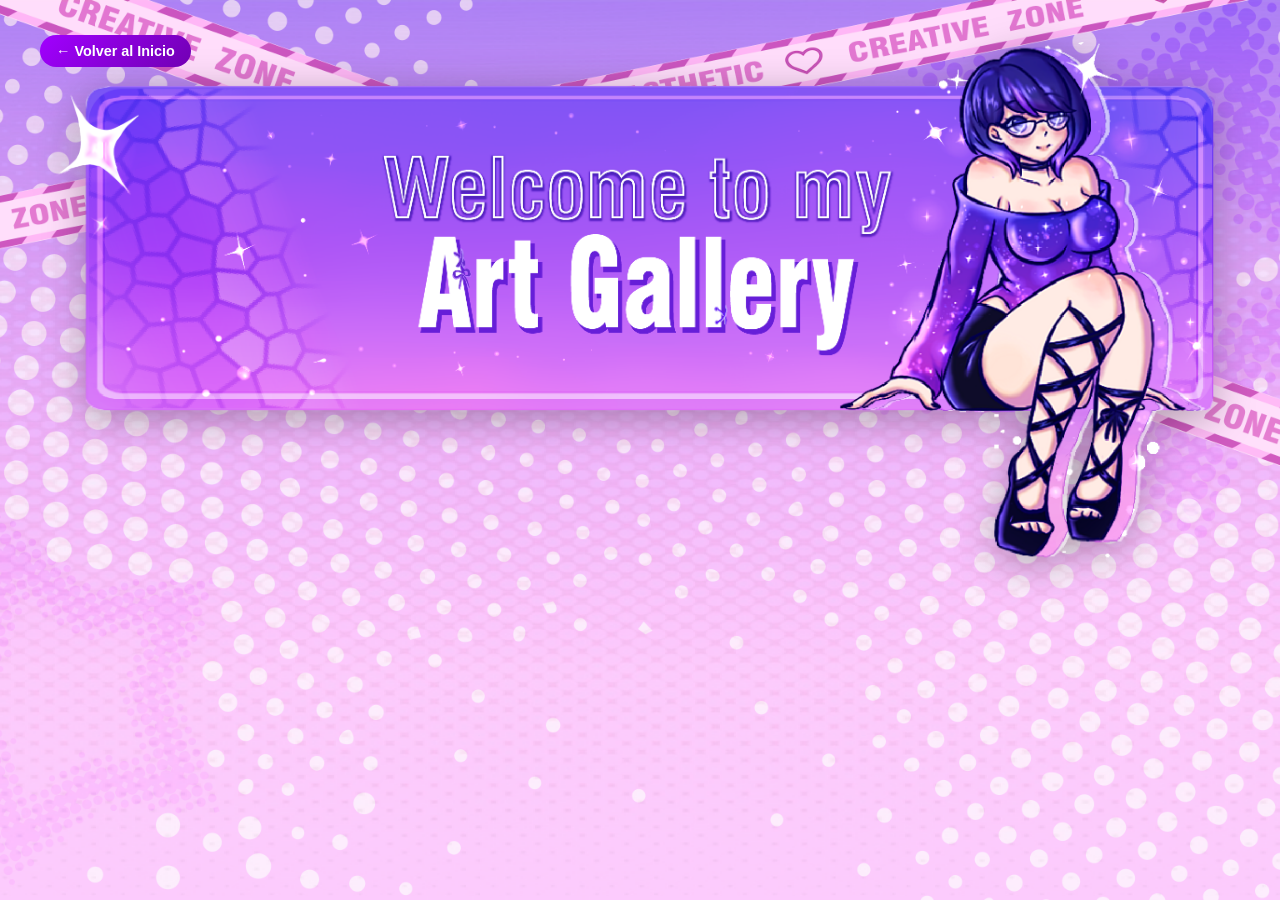
==== ilustraciones.html @ 3a109125 "Update ilustraciones.html" ====
<!DOCTYPE html>
<html lang="es">
<head>
    <meta charset="UTF-8">
    <meta name="viewport" content="width=device-width, initial-scale=1.0">
    <title>Ilustraciones | Portafolio</title>
    <link rel="icon" type="image/x-icon" href="Img/icono.ico">
    <!-- Vinculamos tu CSS -->
    <link rel="stylesheet" href="CSS/ilustracion.css">
</head>
<body>

    <header class="header-subpagina">
        <!-- Botón para regresar -->
        <a href="index.html" class="btn-volver">← Volver al Inicio</a>

        <!-- Banner con la ruta directa sin los dos puntos -->
        <div class="contenedor-banner">
            <img src="Img/bannerweb.png" alt="Welcome to my Art Gallery" class="img-banner-art">
        </div>
    </header>

</body>
</html>
---- CSS/ilustracion.css ----
/* ==========================================
   ESTILOS EXCLUSIVOS: PÁGINA DE ILUSTRACIONES
   ========================================== */

/* Reset básico de estilos */
* {
    margin: 0;
    padding: 0;
    box-sizing: border-box;
}

body {
    background-image: url('../Img/fondoweb.png'); 
    background-size: cover;          
    background-position: center;     
    background-attachment: fixed;    
    background-repeat: no-repeat;    
    font-family: 'Poppins', sans-serif;
    color: #ffffff;
    min-height: 100vh;
    padding: 20px;
    margin: 0;
}

.portfolio-container {
    max-width: 1230px; 
    margin: 0 auto;
}

/* Header principal con posición relativa para ubicar el botón */
.header-subpagina {
    position: relative;
    width: 100%;
    margin: 0 auto 20px auto;
    padding: 10px 20px;
    display: flex;
    justify-content: center;
    align-items: center;
}
/* Botón de regresar al inicio conservando tus estilos */
.btn-volver {
    position: absolute;
    top: 15px;
    left: 20px;
    display: inline-block;
    padding: 8px 16px; /* Tamaño equilibrado */
    font-size: 0.9rem;
    background: linear-gradient(135deg, #a100ff, #7100b3);
    color: white;
    text-decoration: none;
    border-radius: 20px;
    font-weight: bold;
    transition: transform 0.2s ease, box-shadow 0.2s ease;
    z-index: 10;
}

.btn-volver:hover {
    transform: translateY(-2px);
    box-shadow: 0px 5px 15px rgba(161, 0, 255, 0.4);
}

/* Estilos para el nuevo banner de ilustraciones */
.contenedor-banner {
    width: 100%;
    max-width: 1400px; /* Aumentamos el límite para que se vea imponente */
    display: flex;
    justify-content: center;
    padding: 0 10px;
}

.img-banner-art {
    width: 100%;
    height: auto;
    max-width: 1350px; /* Tamaño amplio acorde al diseño de Paint Tool SAI */
    object-fit: contain;
    filter: drop-shadow(0px 8px 20px rgba(0, 0, 0, 0.3));
}

/* Contenedor principal de la galería */
.contenedor-galeria {
    max-width: 1200px;
    margin: 0 auto;
    text-align: center;
}

/* Rejilla para las ilustraciones */
.rejilla-ilustraciones {
    display: grid;
    grid-template-columns: repeat(auto-fit, minmax(250px, 1fr));
    gap: 20px;
    padding: 20px 0;
}
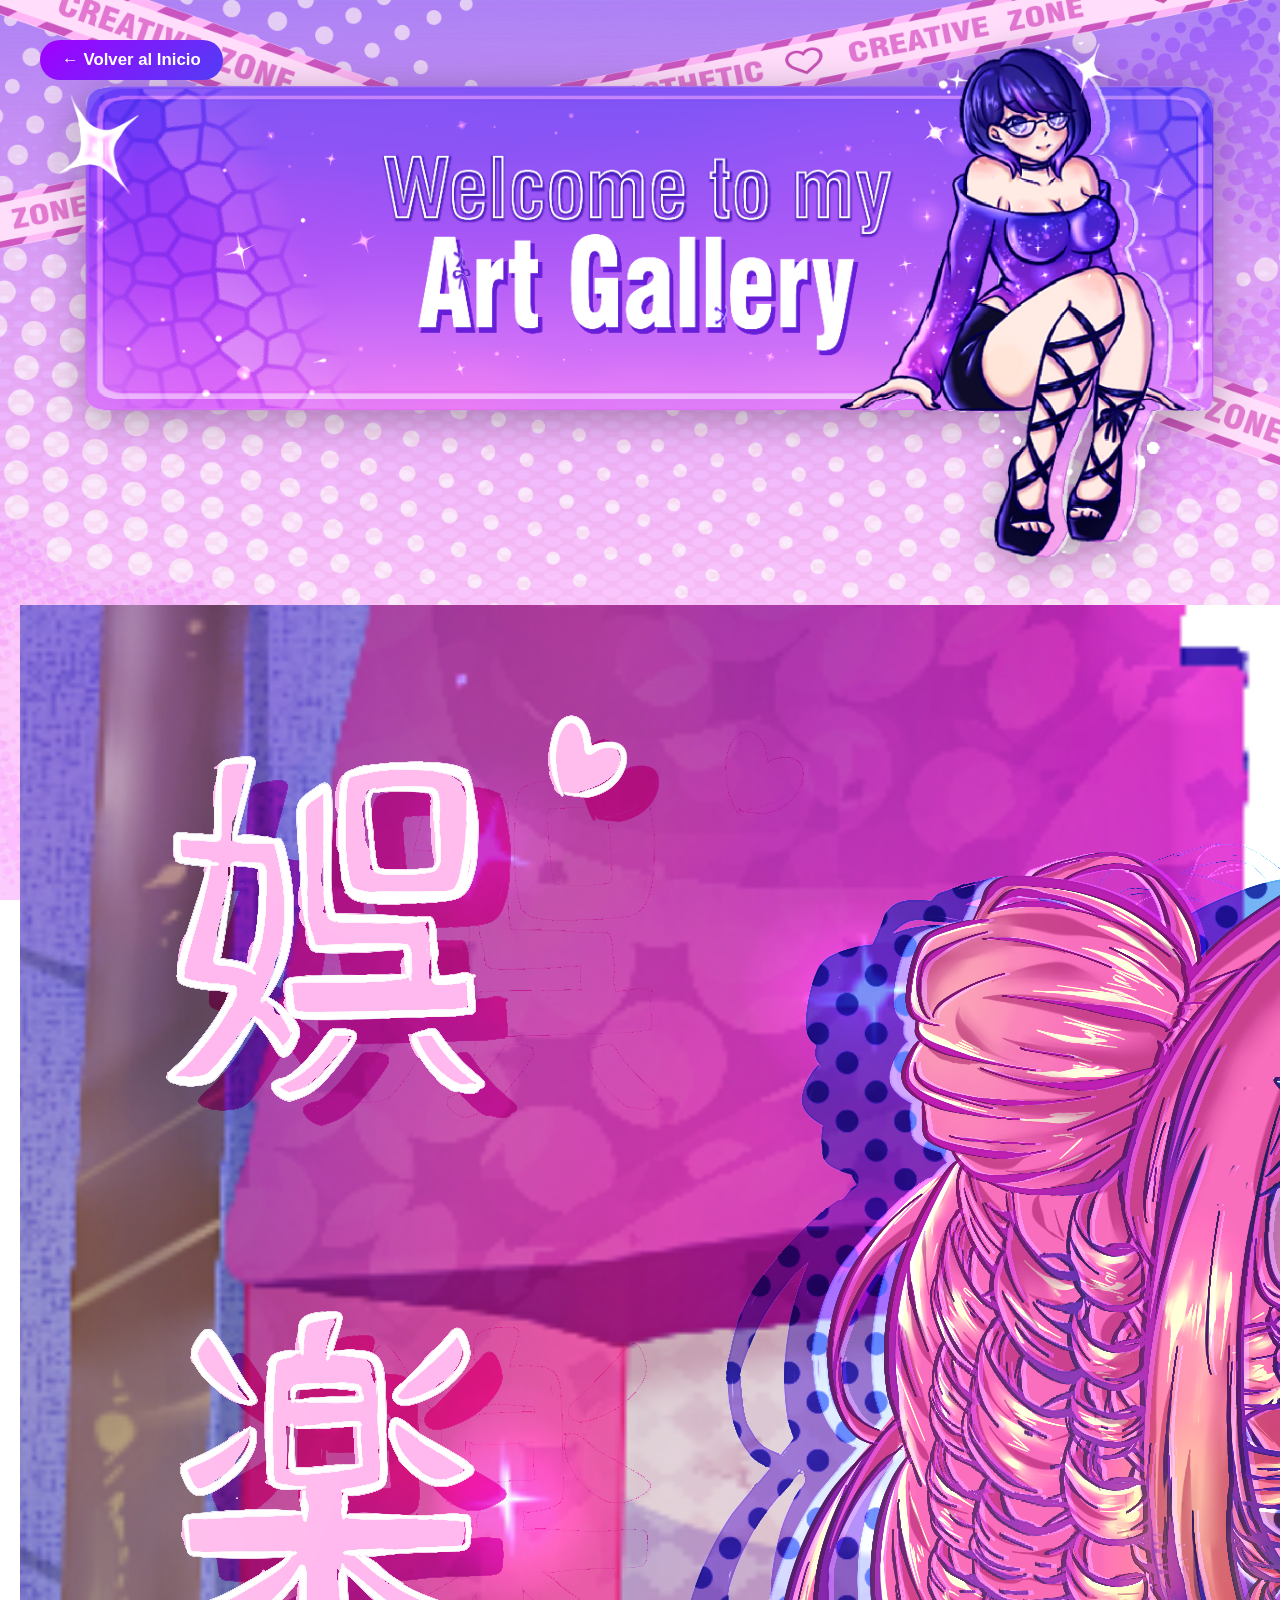
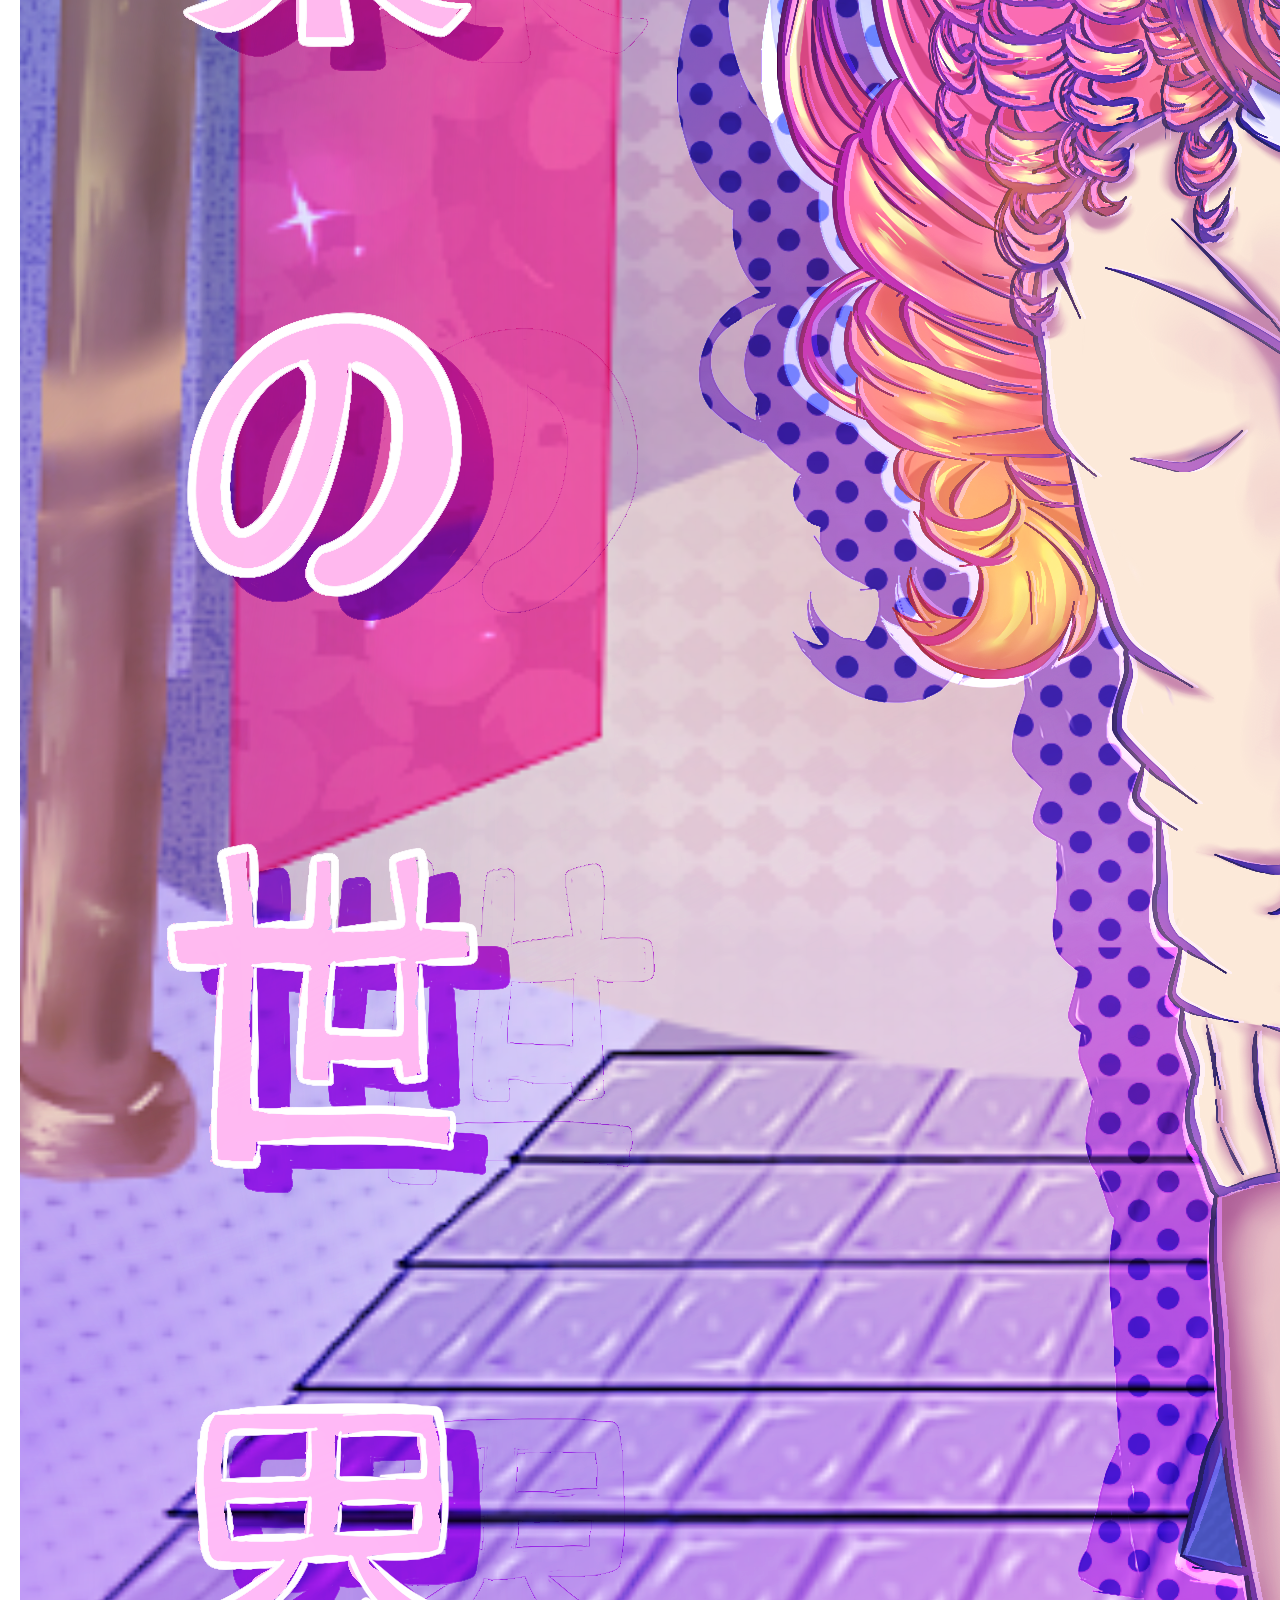
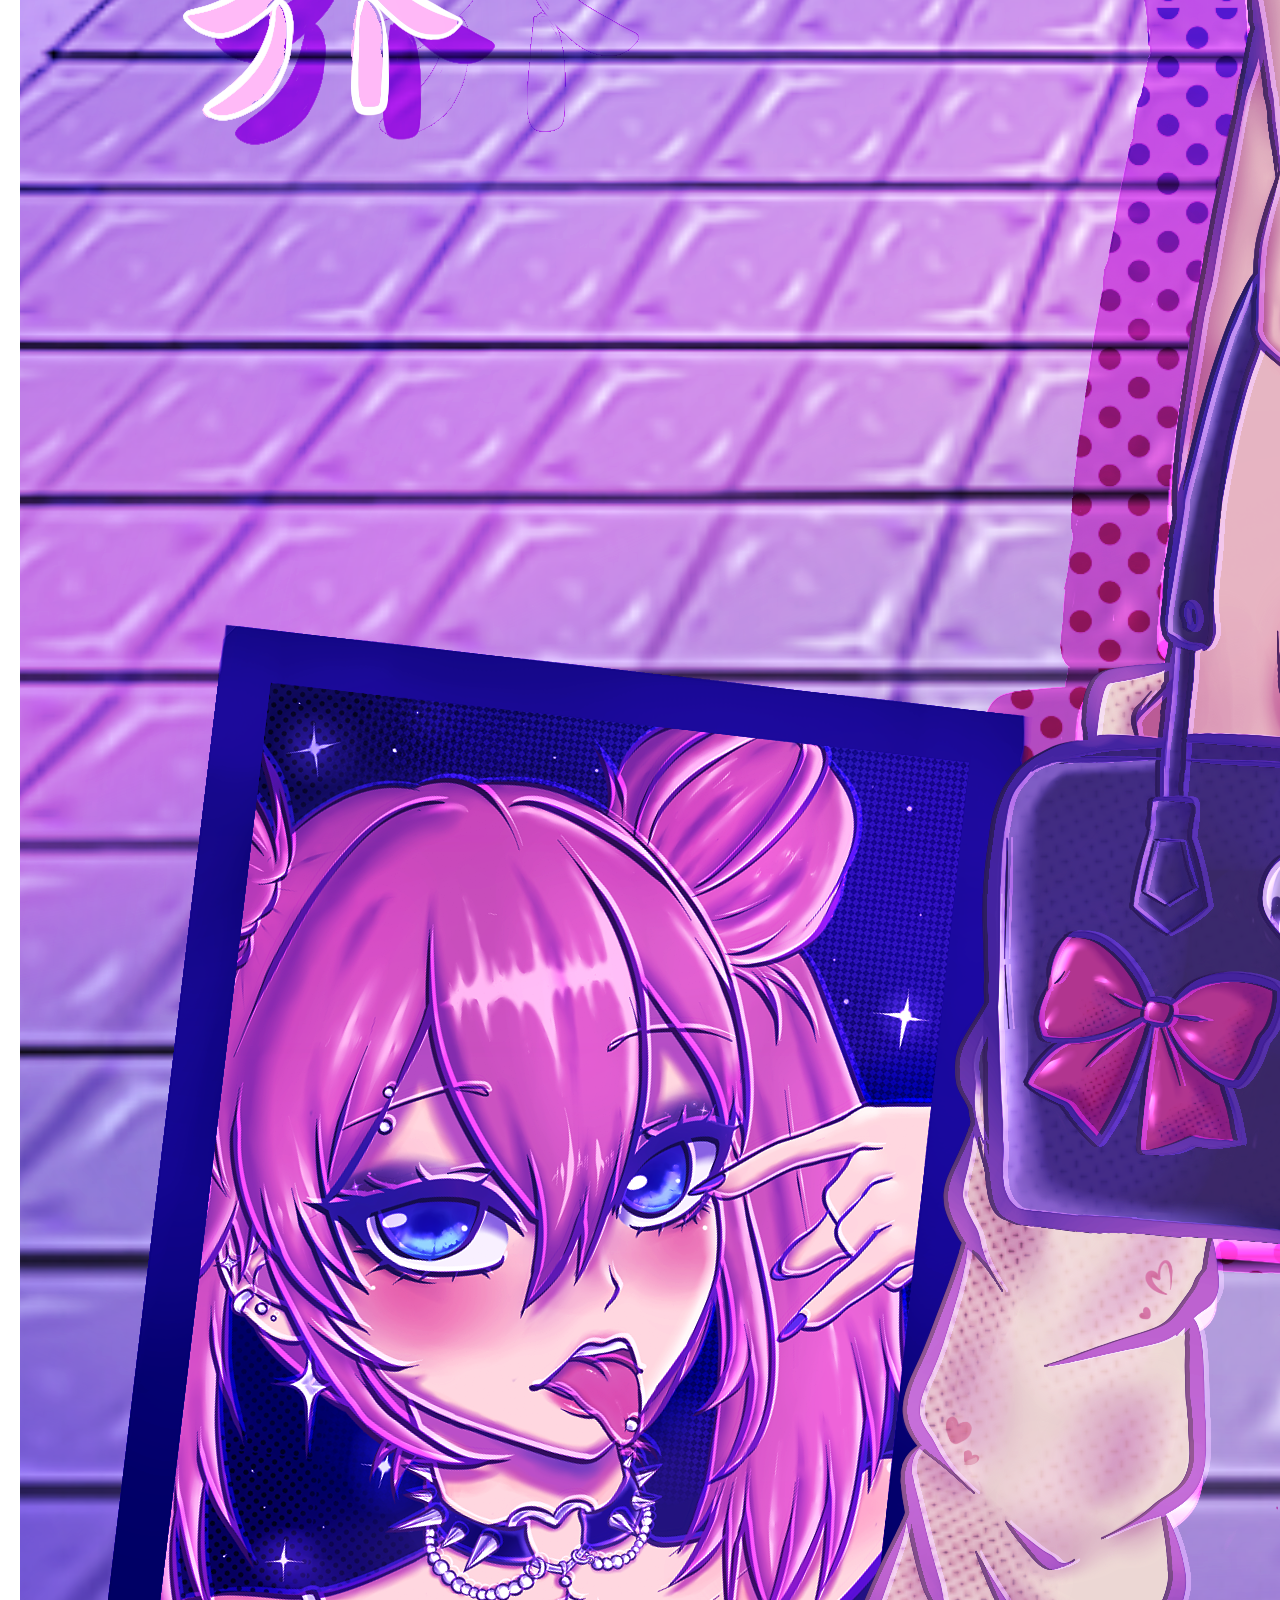
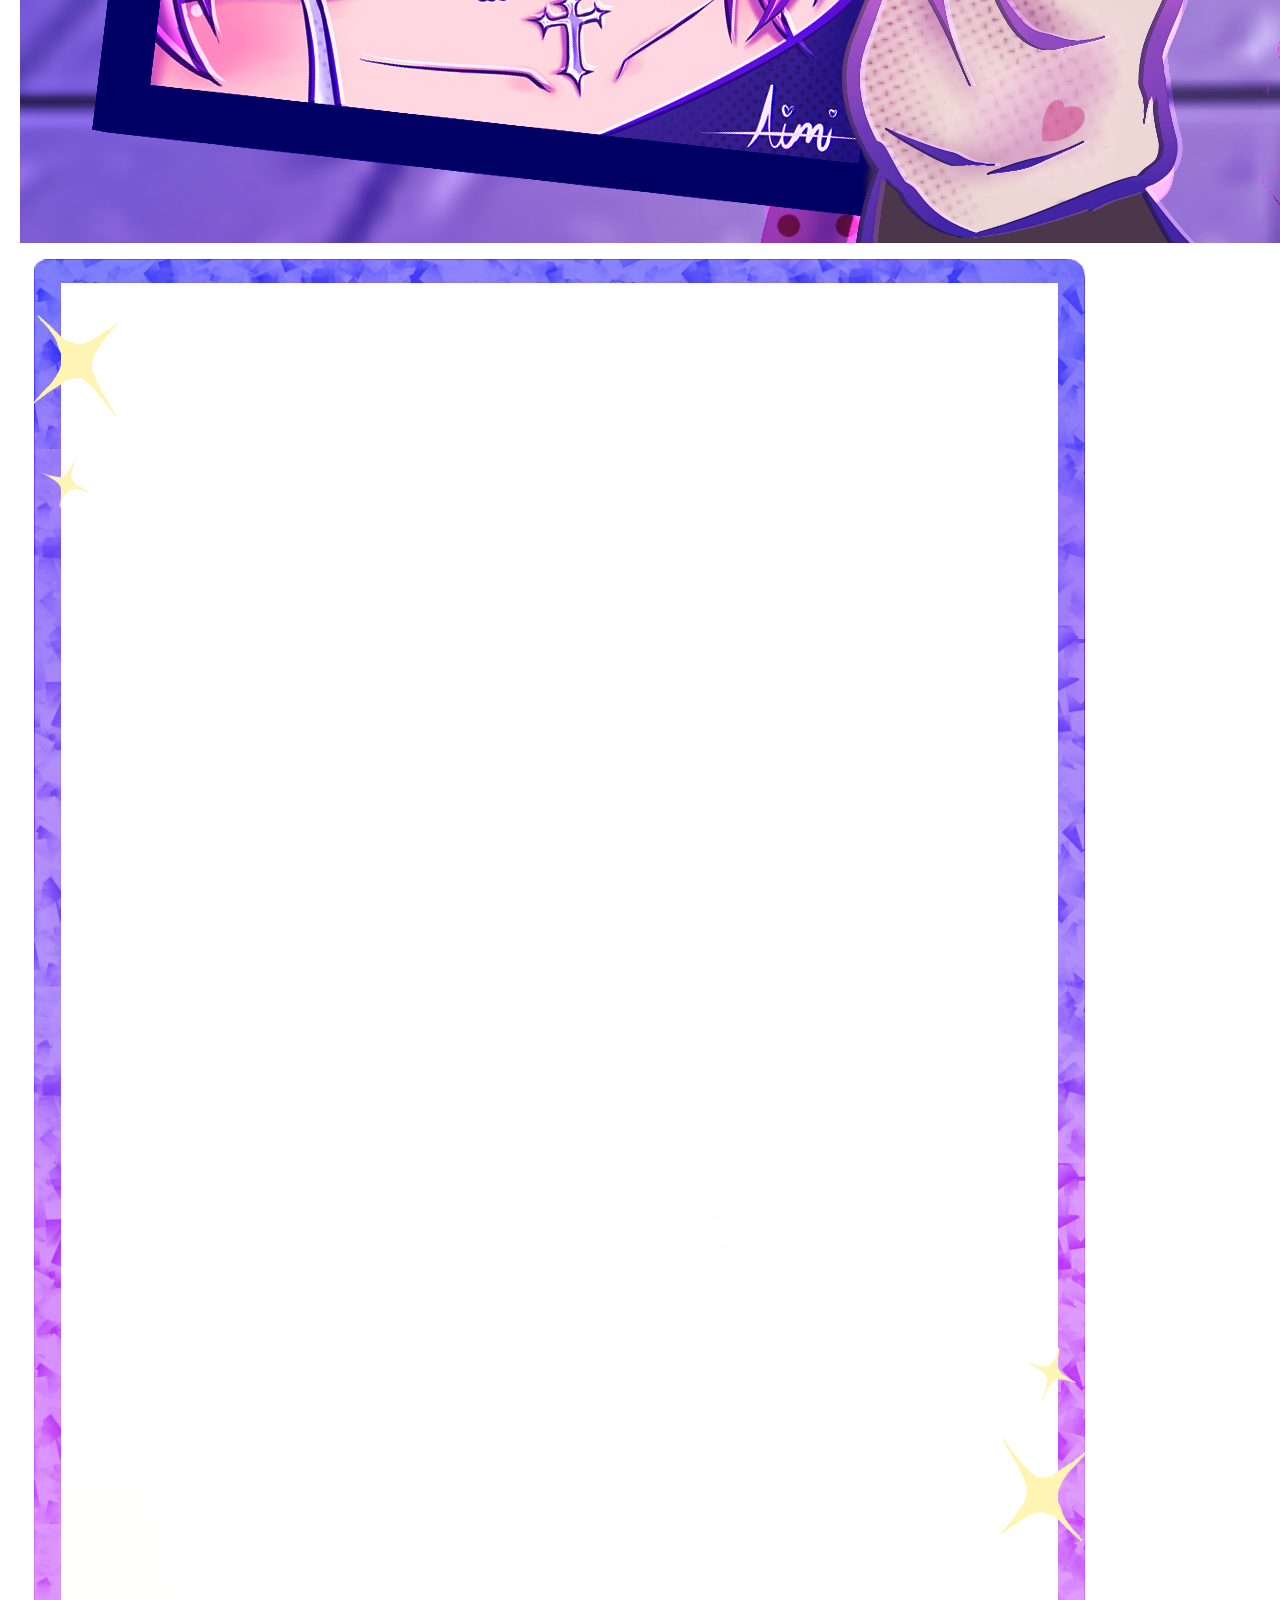
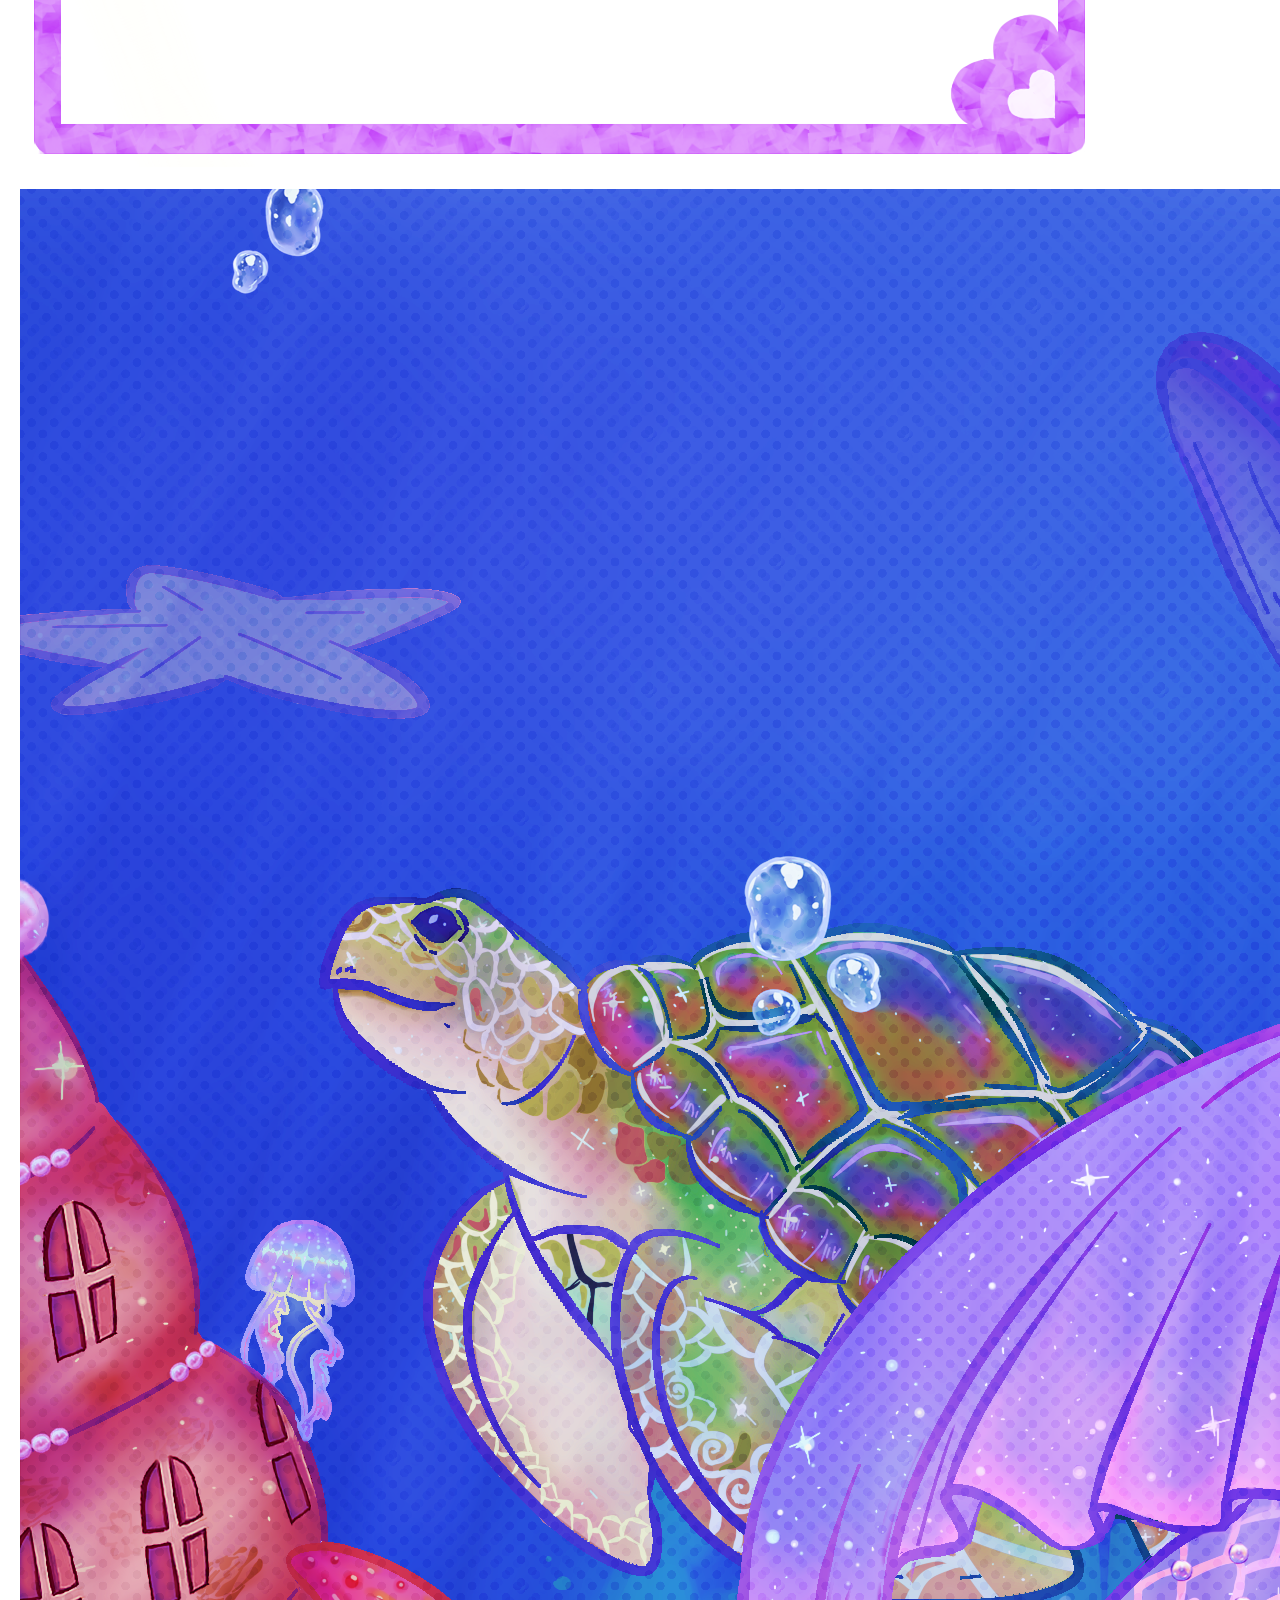
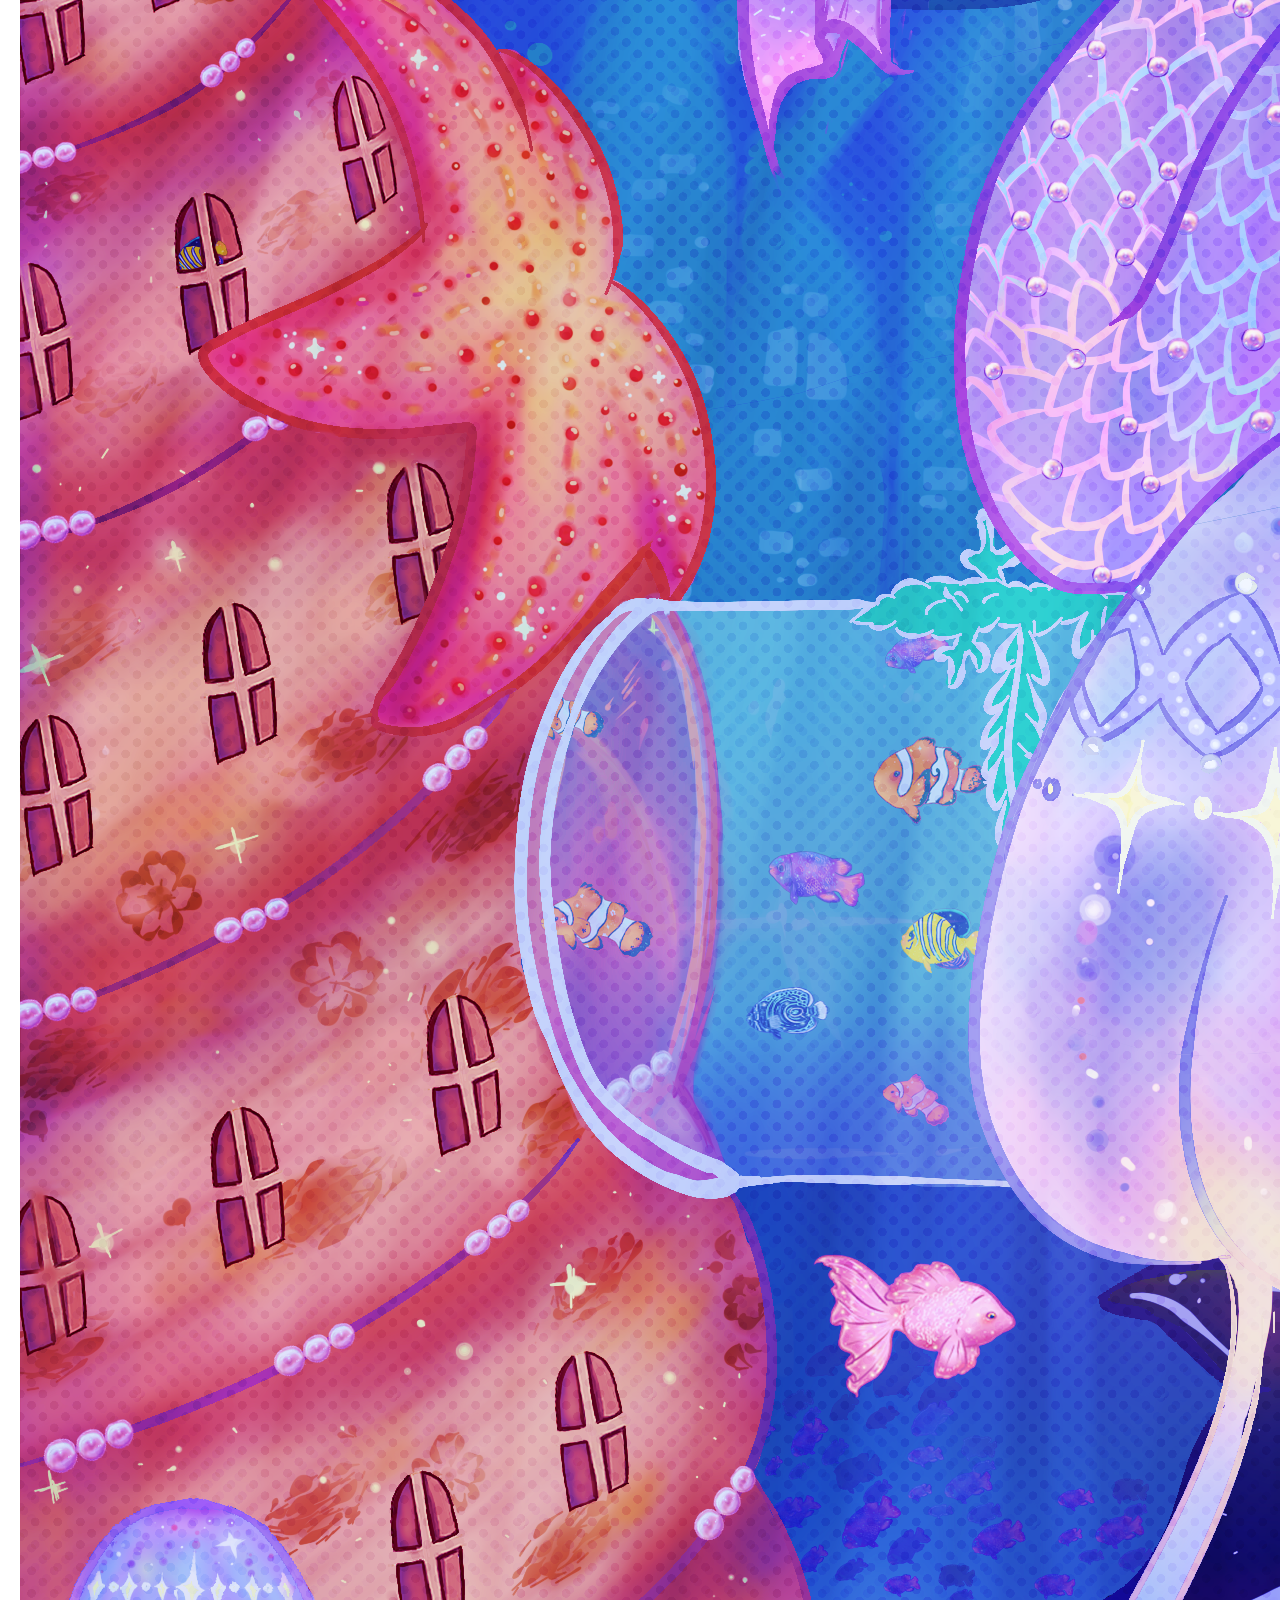
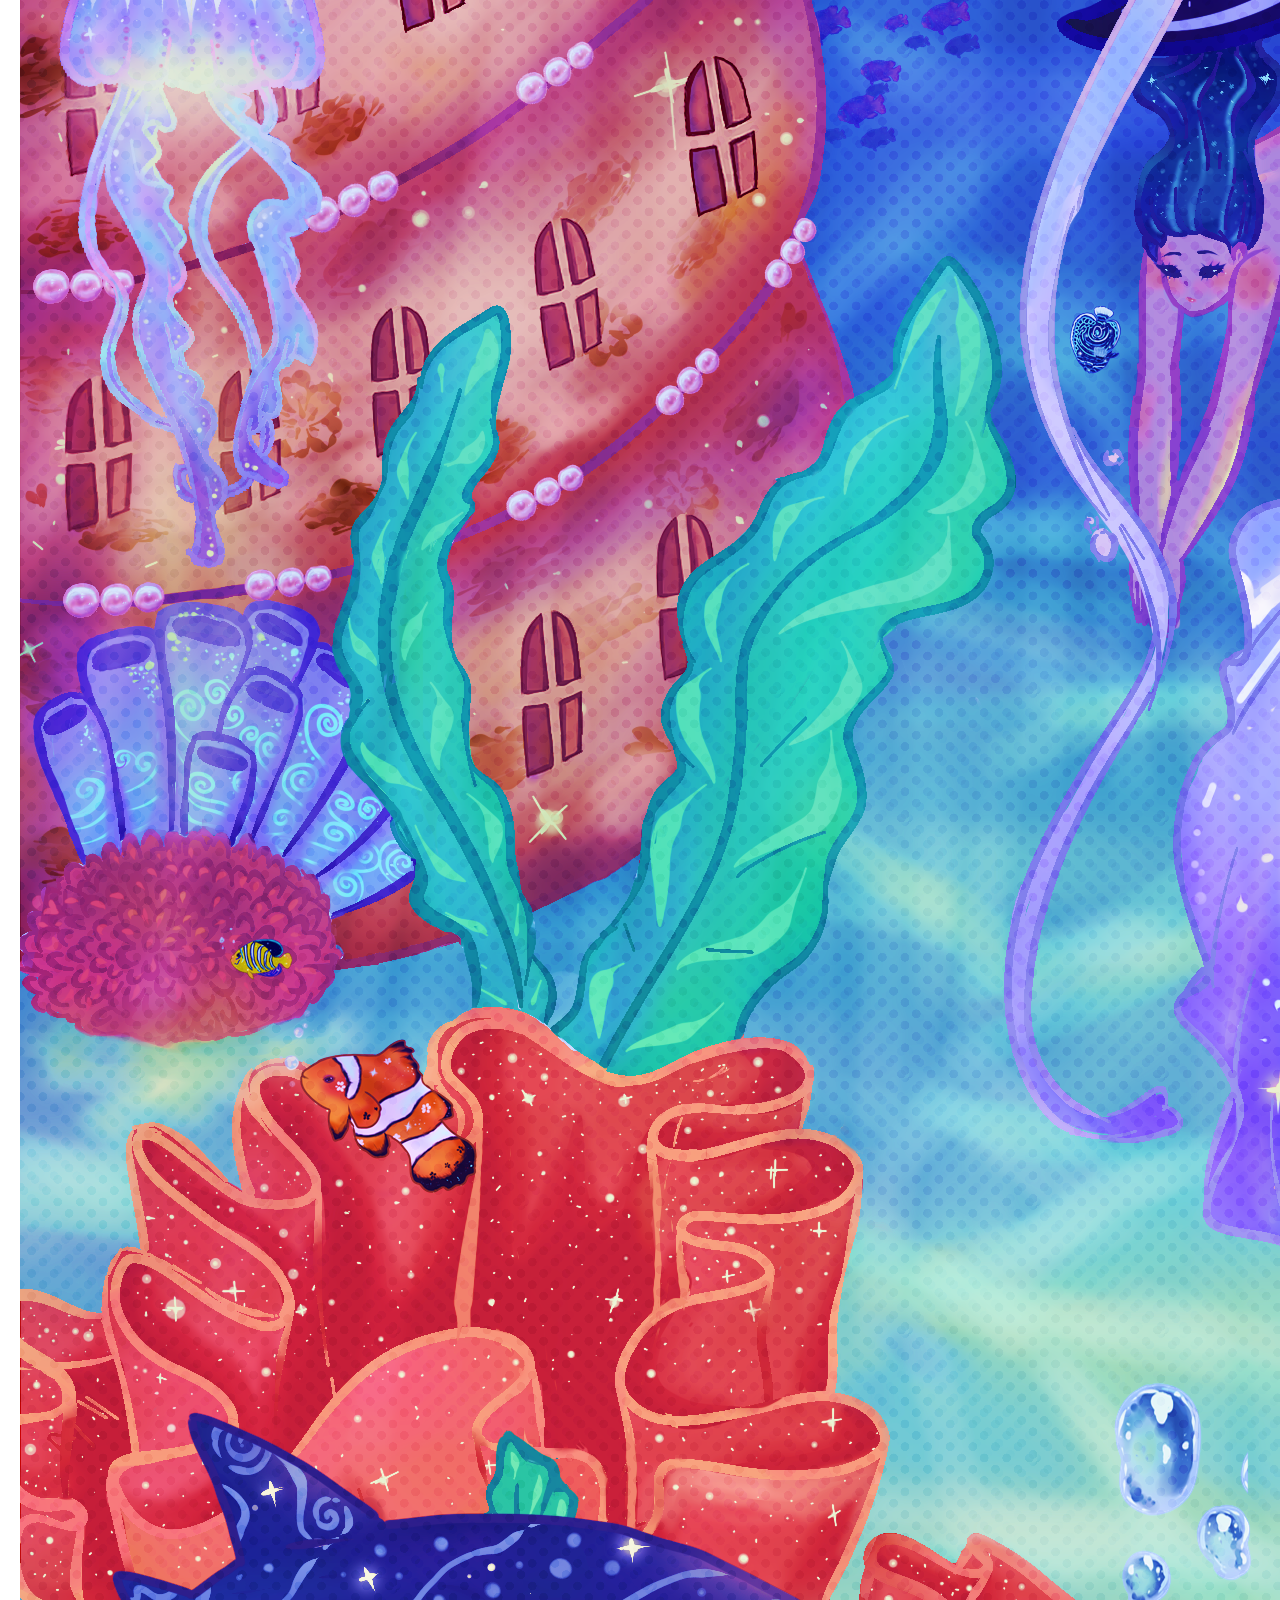
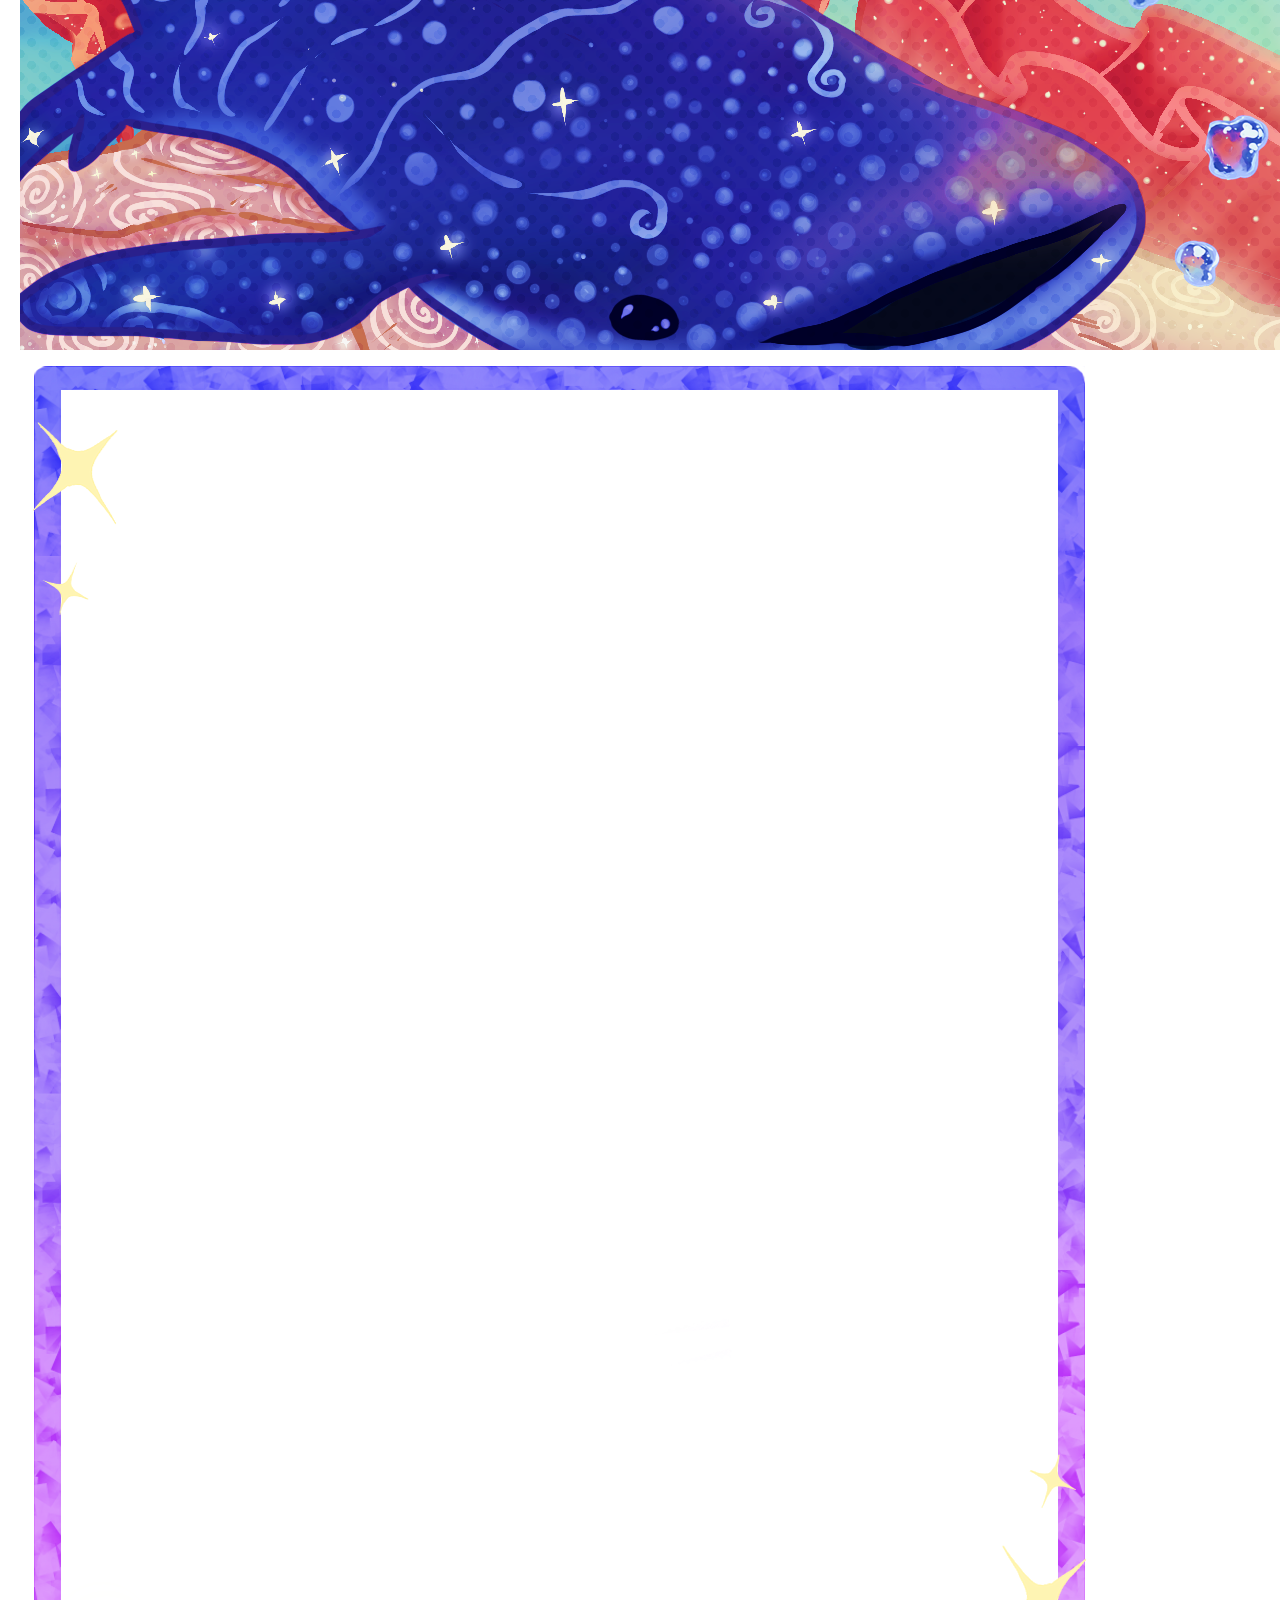
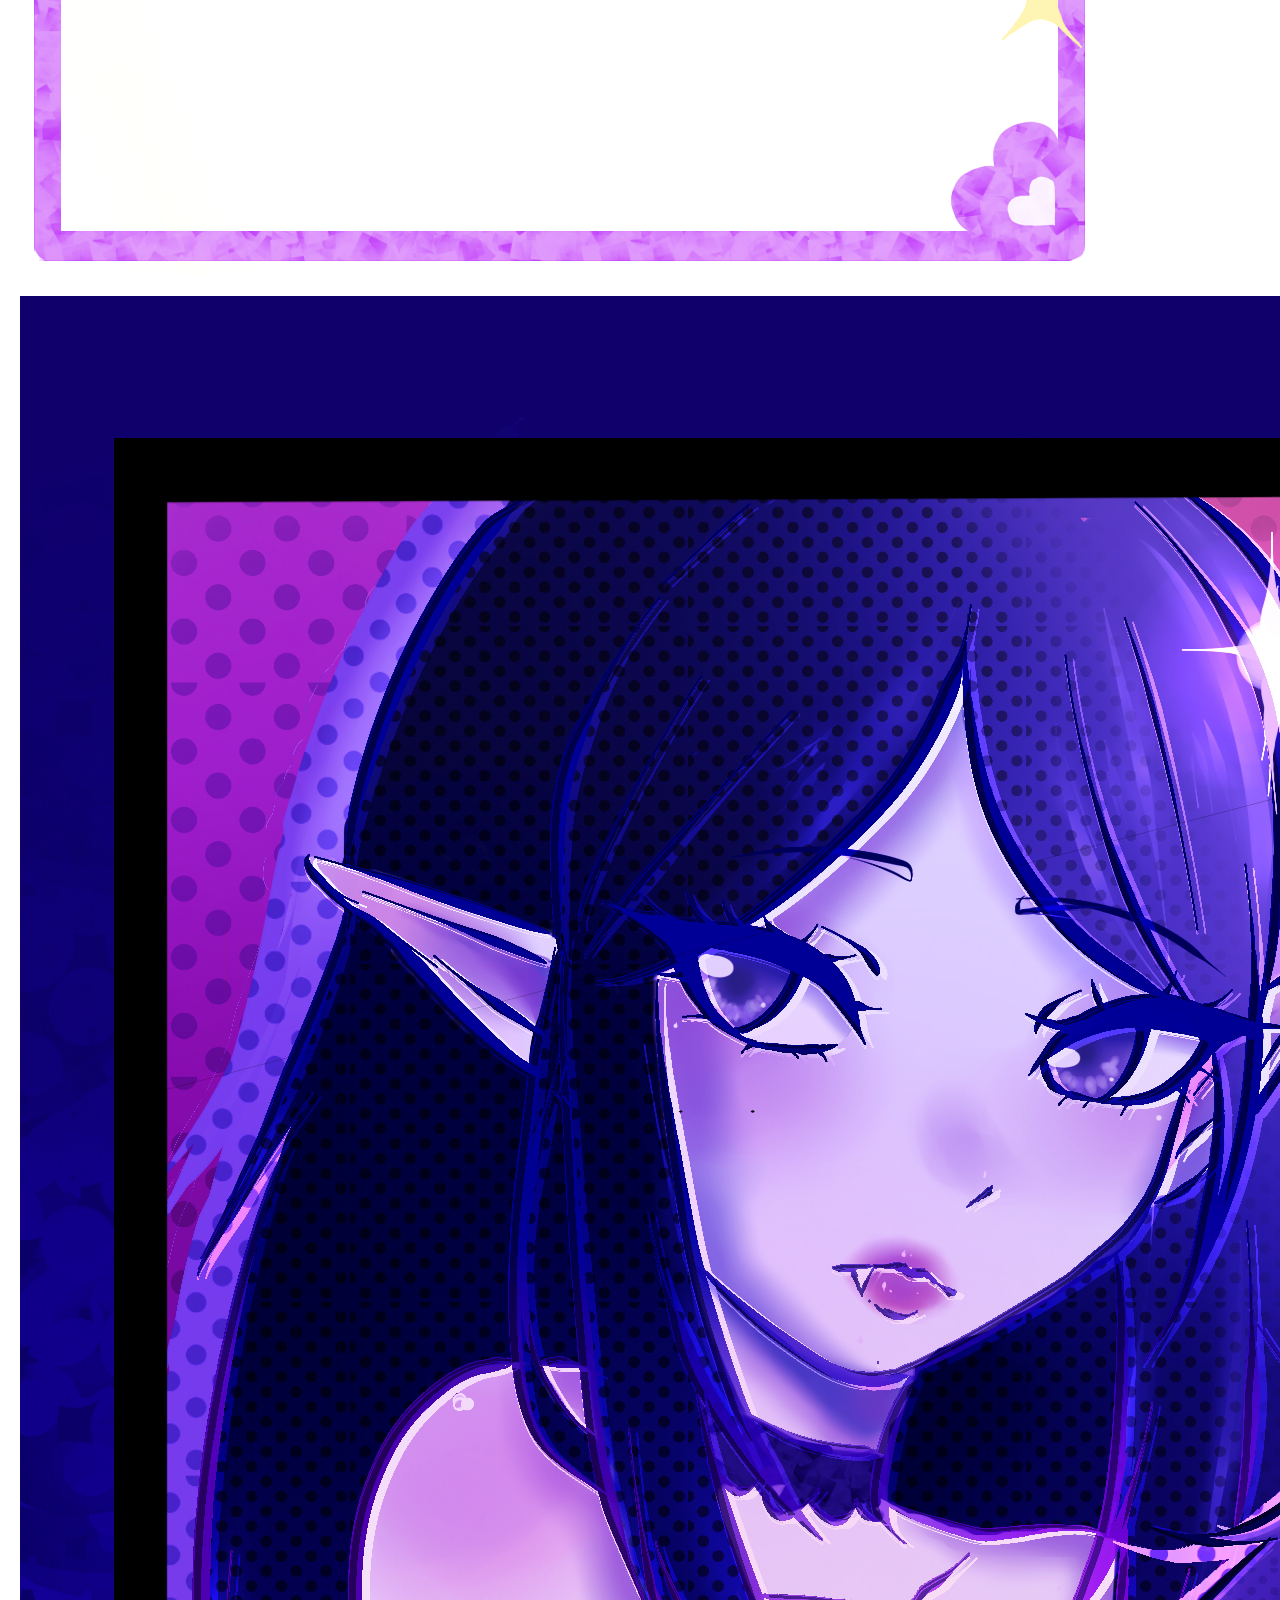
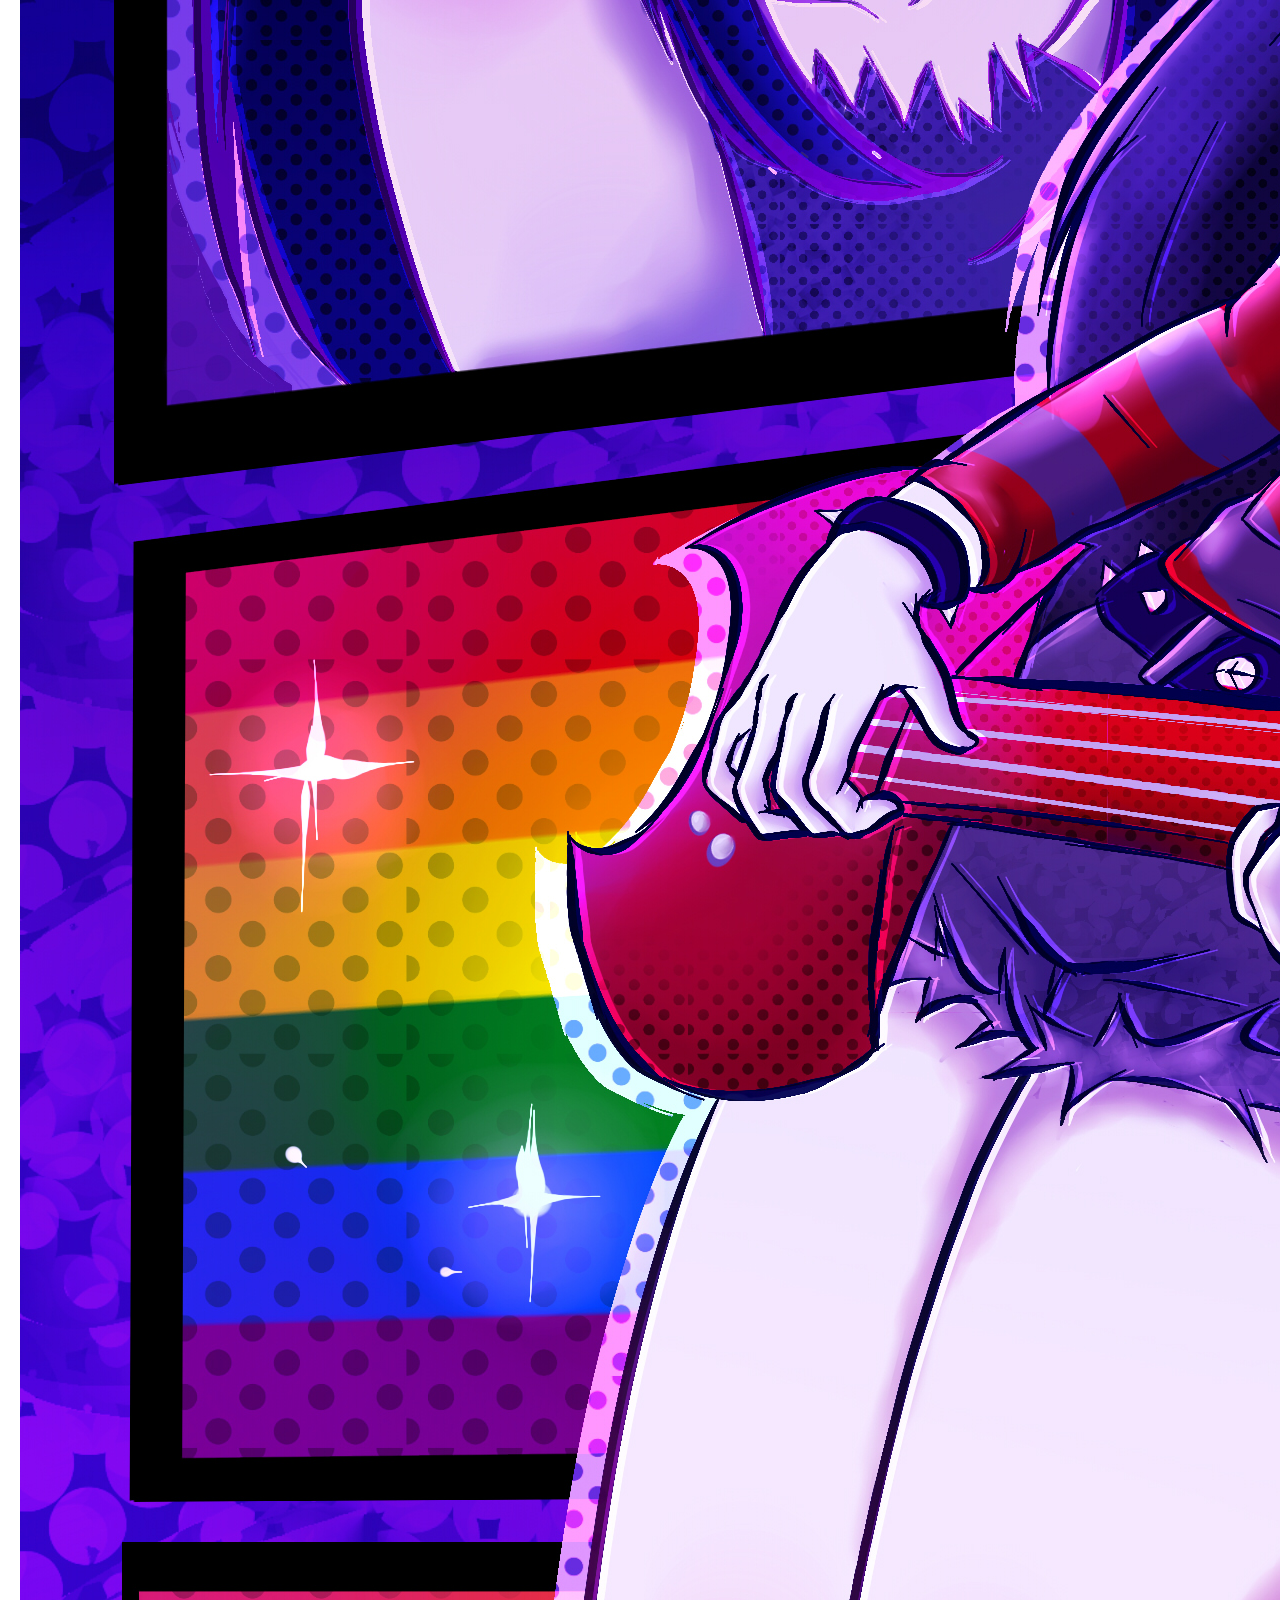
==== commit cb13b0d3: "Update ilustraciones.html" ====
--- a/ilustraciones.html
+++ b/ilustraciones.html
@@ -20,5 +20,48 @@
         </div>
     </header>
 
+    <!-- Sección de la Galería -->
+<section class="seccion-galeria">
+    <div class="grid-galeria">
+
+        <!-- Tarjeta 1 -->
+        <div class="tarjeta-arte" onclick="abrirModal('Img/ilustracion/GYARU PROJECT.png')">
+            <div class="contenedor-imagen">
+                <img src="Img/ilustracion/GYARU PROJECT.png" alt="Ilustración 1" class="img-ilustracion">
+                <img src="Img/marcodraw.png" alt="Marco" class="img-marco">
+            </div>
+            <!-- PON AQUÍ EL NOMBRE DE LA ILUSTRACIÓN 1 -->
+            <p class="titulo-ilustracion">Gyaru style 1</p>
+        </div>
+
+        <!-- Tarjeta 2 -->
+        <div class="tarjeta-arte" onclick="abrirModal('Img/ilustracion/vograce.png')">
+            <div class="contenedor-imagen">
+                <img src="Img/ilustracion/vograce.png" alt="Ilustración 2" class="img-ilustracion">
+                <img src="Img/marcodraw.png" alt="Marco" class="img-marco">
+            </div>
+            <!-- PON AQUÍ EL NOMBRE DE LA ILUSTRACIÓN 2 -->
+            <p class="titulo-ilustracion">Dibujo VOGRACE Concurso 2</p>
+        </div>
+
+        <!-- Tarjeta 3 -->
+        <div class="tarjeta-arte" onclick="abrirModal('Img/ilustracion/MARCELINElgbt.jpg')">
+            <div class="contenedor-imagen">
+                <img src="Img/ilustracion/MARCELINElgbt.jpg" alt="Ilustración 3" class="img-ilustracion">
+                <img src="Img/marcodraw.png" alt="Marco" class="img-marco">
+            </div>
+            <!-- PON AQUÍ EL NOMBRE DE LA ILUSTRACIÓN 3 -->
+            <p class="titulo-ilustracion"> Marceline la reina vampiro</p>
+        </div>
+
+    </div>
+</section>
+
+<!-- Modal para ver la imagen a pantalla completa -->
+<div id="modal-visor" class="modal-visor" onclick="cerrarModal()">
+    <span class="btn-cerrar-modal">&times;</span>
+    <img class="imagen-modal-contenido" id="img-modal-ampliada">
+</div>
+
 </body>
 </html>
--- a/CSS/ilustracion.css
+++ b/CSS/ilustracion.css
@@ -40,25 +40,23 @@
 /* Botón de regresar al inicio conservando tus estilos */
 .btn-volver {
     position: absolute;
-    top: 15px;
+    top: 20px;
     left: 20px;
-    display: inline-block;
-    padding: 8px 16px; /* Tamaño equilibrado */
-    font-size: 0.9rem;
-    background: linear-gradient(135deg, #a100ff, #7100b3);
+    padding: 10px 22px; /* Aumenta el relleno general */
+    font-size: 1.05rem; /* Aumenta la fuente un poco más */
+    background: linear-gradient(135deg, #a100ff, #523DF5); /* Degradado con tu nuevo tono */
     color: white;
     text-decoration: none;
-    border-radius: 20px;
+    border-radius: 25px;
     font-weight: bold;
     transition: transform 0.2s ease, box-shadow 0.2s ease;
     z-index: 10;
 }
 
 .btn-volver:hover {
-    transform: translateY(-2px);
-    box-shadow: 0px 5px 15px rgba(161, 0, 255, 0.4);
+    transform: translateY(-2px) scale(1.03);
+    box-shadow: 0px 5px 18px rgba(82, 61, 245, 0.5); /* Sombra adaptada al tono azul/morado */
 }
-
 /* Estilos para el nuevo banner de ilustraciones */
 .contenedor-banner {
     width: 100%;
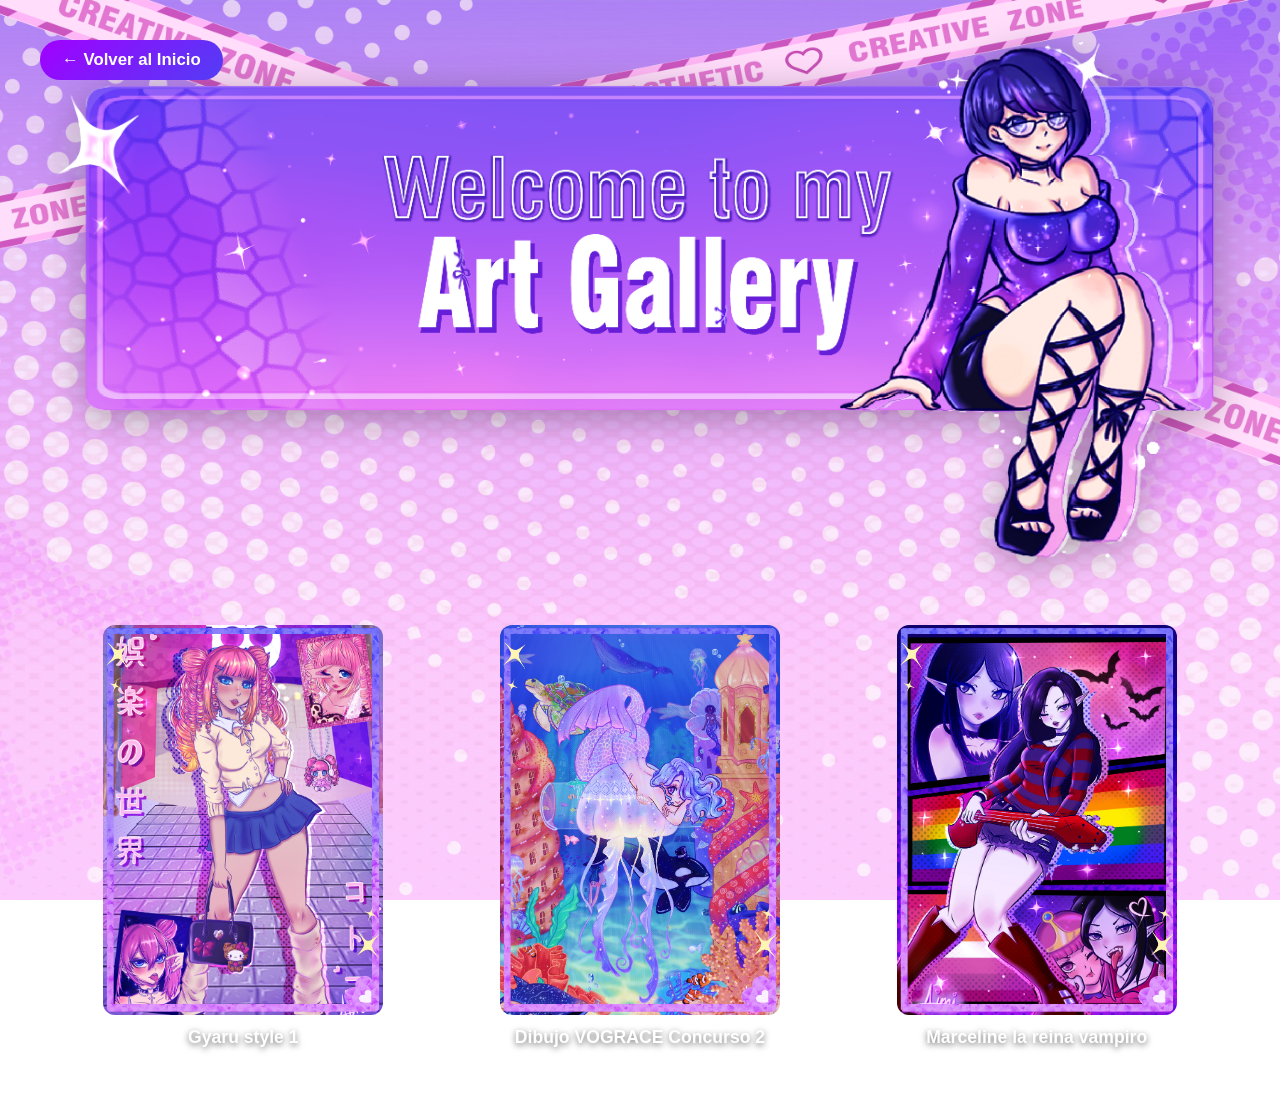
==== commit 2b375827: "Update ilustraciones.html" ====
--- a/ilustraciones.html
+++ b/ilustraciones.html
@@ -62,6 +62,6 @@
     <span class="btn-cerrar-modal">&times;</span>
     <img class="imagen-modal-contenido" id="img-modal-ampliada">
 </div>
-
+<script src="JS/ilustraciones.script.js"></script>
 </body>
 </html>
--- a/CSS/ilustracion.css
+++ b/CSS/ilustracion.css
@@ -88,3 +88,109 @@
     gap: 20px;
     padding: 20px 0;
 }
+
+/* Layout de la Galería */
+.seccion-galeria {
+    width: 100%;
+    max-width: 1200px;
+    margin: 40px auto;
+    padding: 0 20px;
+    box-sizing: border-box;
+}
+
+.grid-galeria {
+    display: grid;
+    grid-template-columns: repeat(auto-fit, minmax(280px, 1fr));
+    gap: 30px;
+    justify-items: center;
+}
+
+/* Tarjeta individual */
+.tarjeta-arte {
+    cursor: pointer;
+    text-align: center;
+    transition: transform 0.3s ease;
+}
+
+.tarjeta-arte:hover {
+    transform: translateY(-8px) scale(1.02);
+}
+
+/* Contenedor superpuesto (Ilustración + Marco) */
+.contenedor-imagen {
+    position: relative;
+    width: 280px;
+    height: 390px; /* Ajusta según la proporción del marco */
+    border-radius: 12px;
+    overflow: hidden;
+}
+
+.img-ilustracion {
+    width: 100%;
+    height: 100%;
+    object-fit: cover;
+    display: block;
+}
+
+.img-marco {
+    position: absolute;
+    top: 0;
+    left: 0;
+    width: 100%;
+    height: 100%;
+    pointer-events: none; /* Permite hacer clic atravesando el marco */
+    z-index: 2;
+}
+
+/* Títulos debajo de las obras */
+.titulo-ilustracion {
+    margin-top: 12px;
+    font-size: 1.1rem;
+    font-weight: bold;
+    color: #ffffff;
+    text-shadow: 0px 2px 6px rgba(0, 0, 0, 0.6);
+}
+
+/* Modal Pantalla Completa (Lightbox) */
+.modal-visor {
+    display: none;
+    position: fixed;
+    z-index: 100;
+    left: 0;
+    top: 0;
+    width: 100%;
+    height: 100%;
+    background-color: rgba(0, 0, 0, 0.88);
+    backdrop-filter: blur(5px);
+    justify-content: center;
+    align-items: center;
+}
+
+.imagen-modal-contenido {
+    max-width: 90%;
+    max-height: 90vh;
+    border-radius: 10px;
+    box-shadow: 0 0 25px rgba(161, 0, 255, 0.5);
+    object-fit: contain;
+    animation: zoomModal 0.3s cubic-bezier(0.175, 0.885, 0.32, 1.275);
+}
+
+.btn-cerrar-modal {
+    position: absolute;
+    top: 20px;
+    right: 35px;
+    color: #ffffff;
+    font-size: 40px;
+    font-weight: bold;
+    cursor: pointer;
+    transition: color 0.2s ease;
+}
+
+.btn-cerrar-modal:hover {
+    color: #a100ff;
+}
+
+@keyframes zoomModal {
+    from { transform: scale(0.7); opacity: 0; }
+    to { transform: scale(1); opacity: 1; }
+}
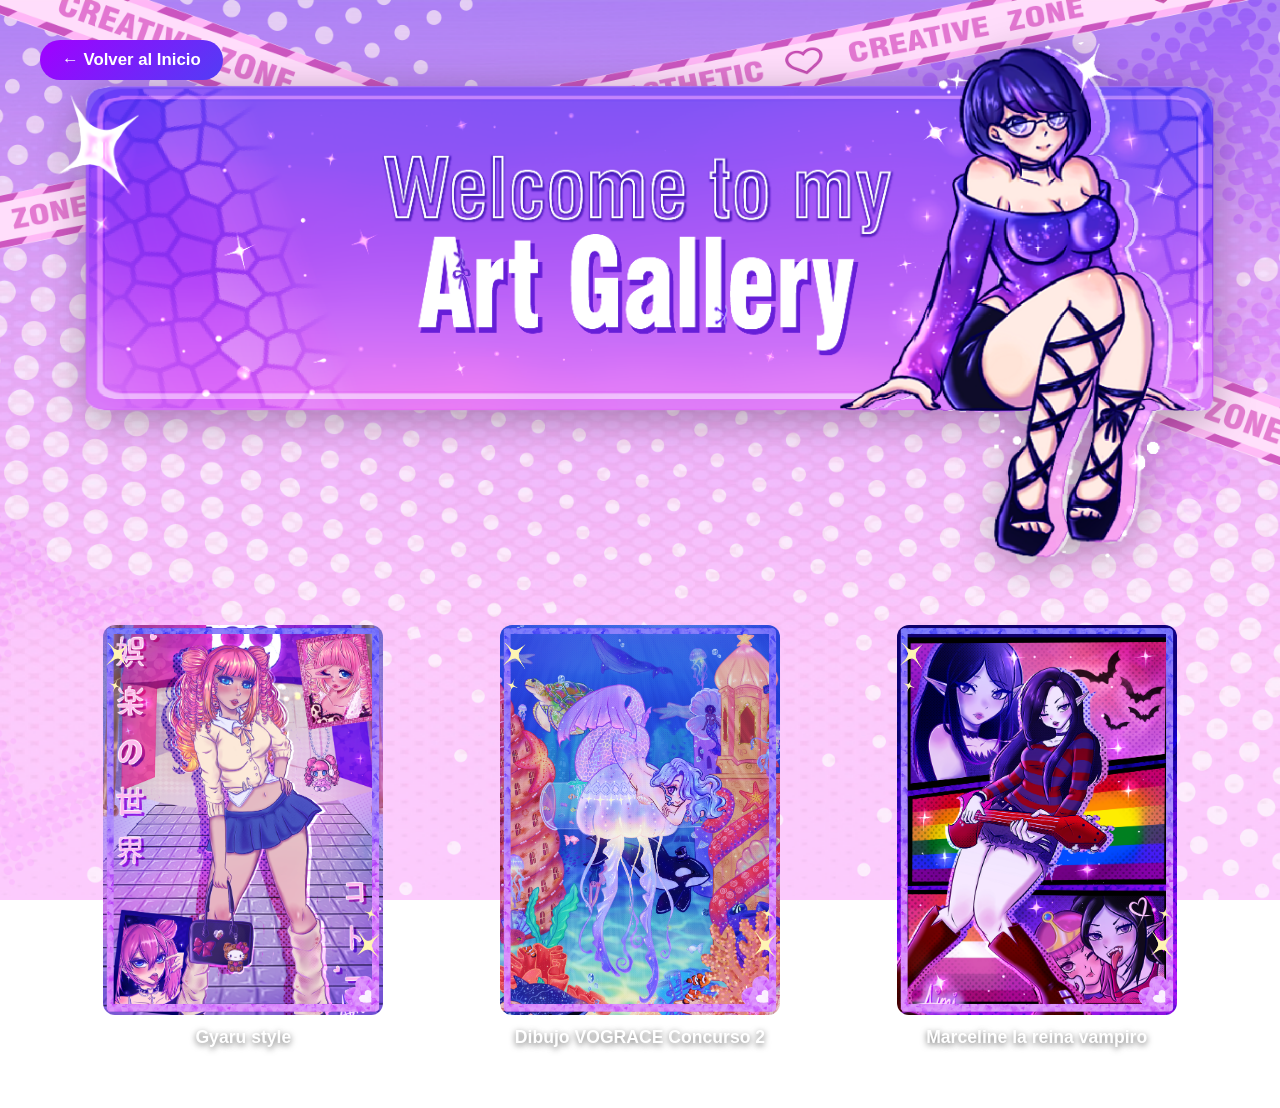
==== commit dc4c4037: "Update ilustraciones.html" ====
--- a/ilustraciones.html
+++ b/ilustraciones.html
@@ -31,7 +31,7 @@
                 <img src="Img/marcodraw.png" alt="Marco" class="img-marco">
             </div>
             <!-- PON AQUÍ EL NOMBRE DE LA ILUSTRACIÓN 1 -->
-            <p class="titulo-ilustracion">Gyaru style 1</p>
+            <p class="titulo-ilustracion">Gyaru style</p>
         </div>
 
         <!-- Tarjeta 2 -->
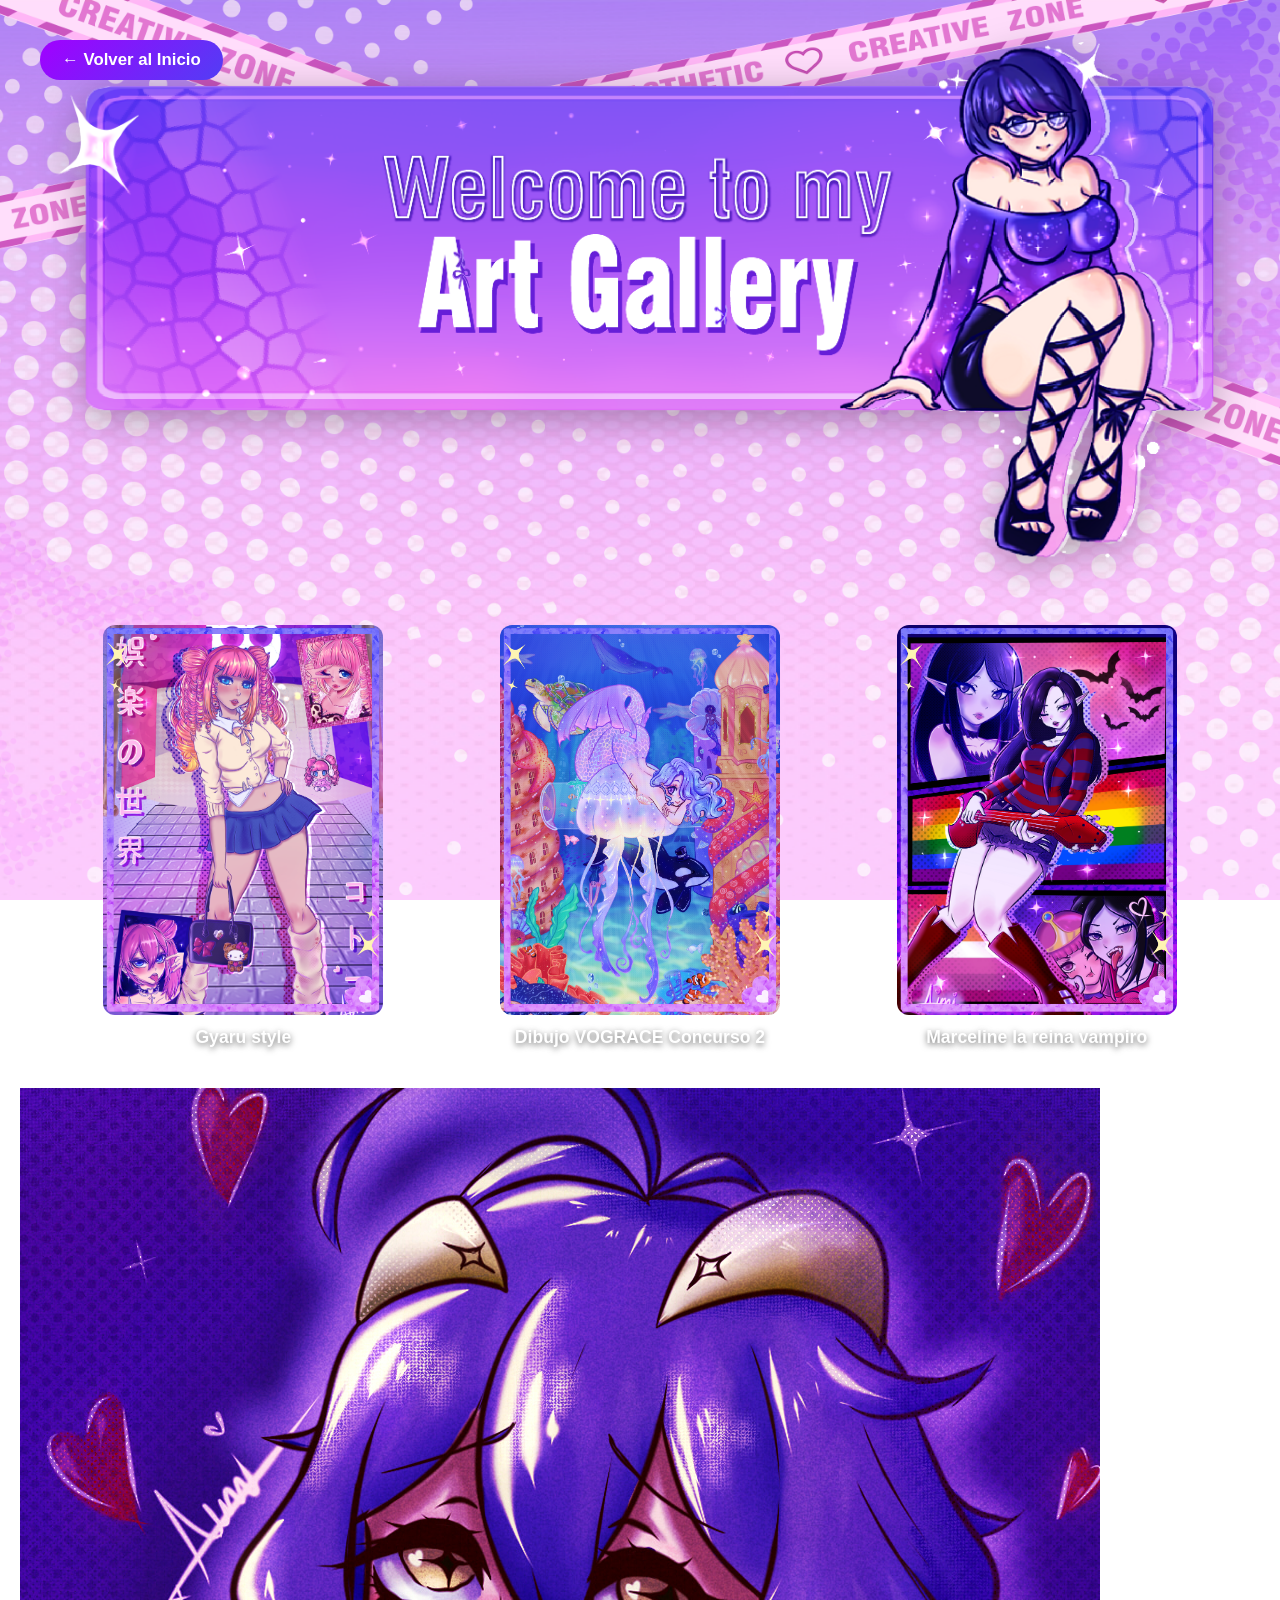
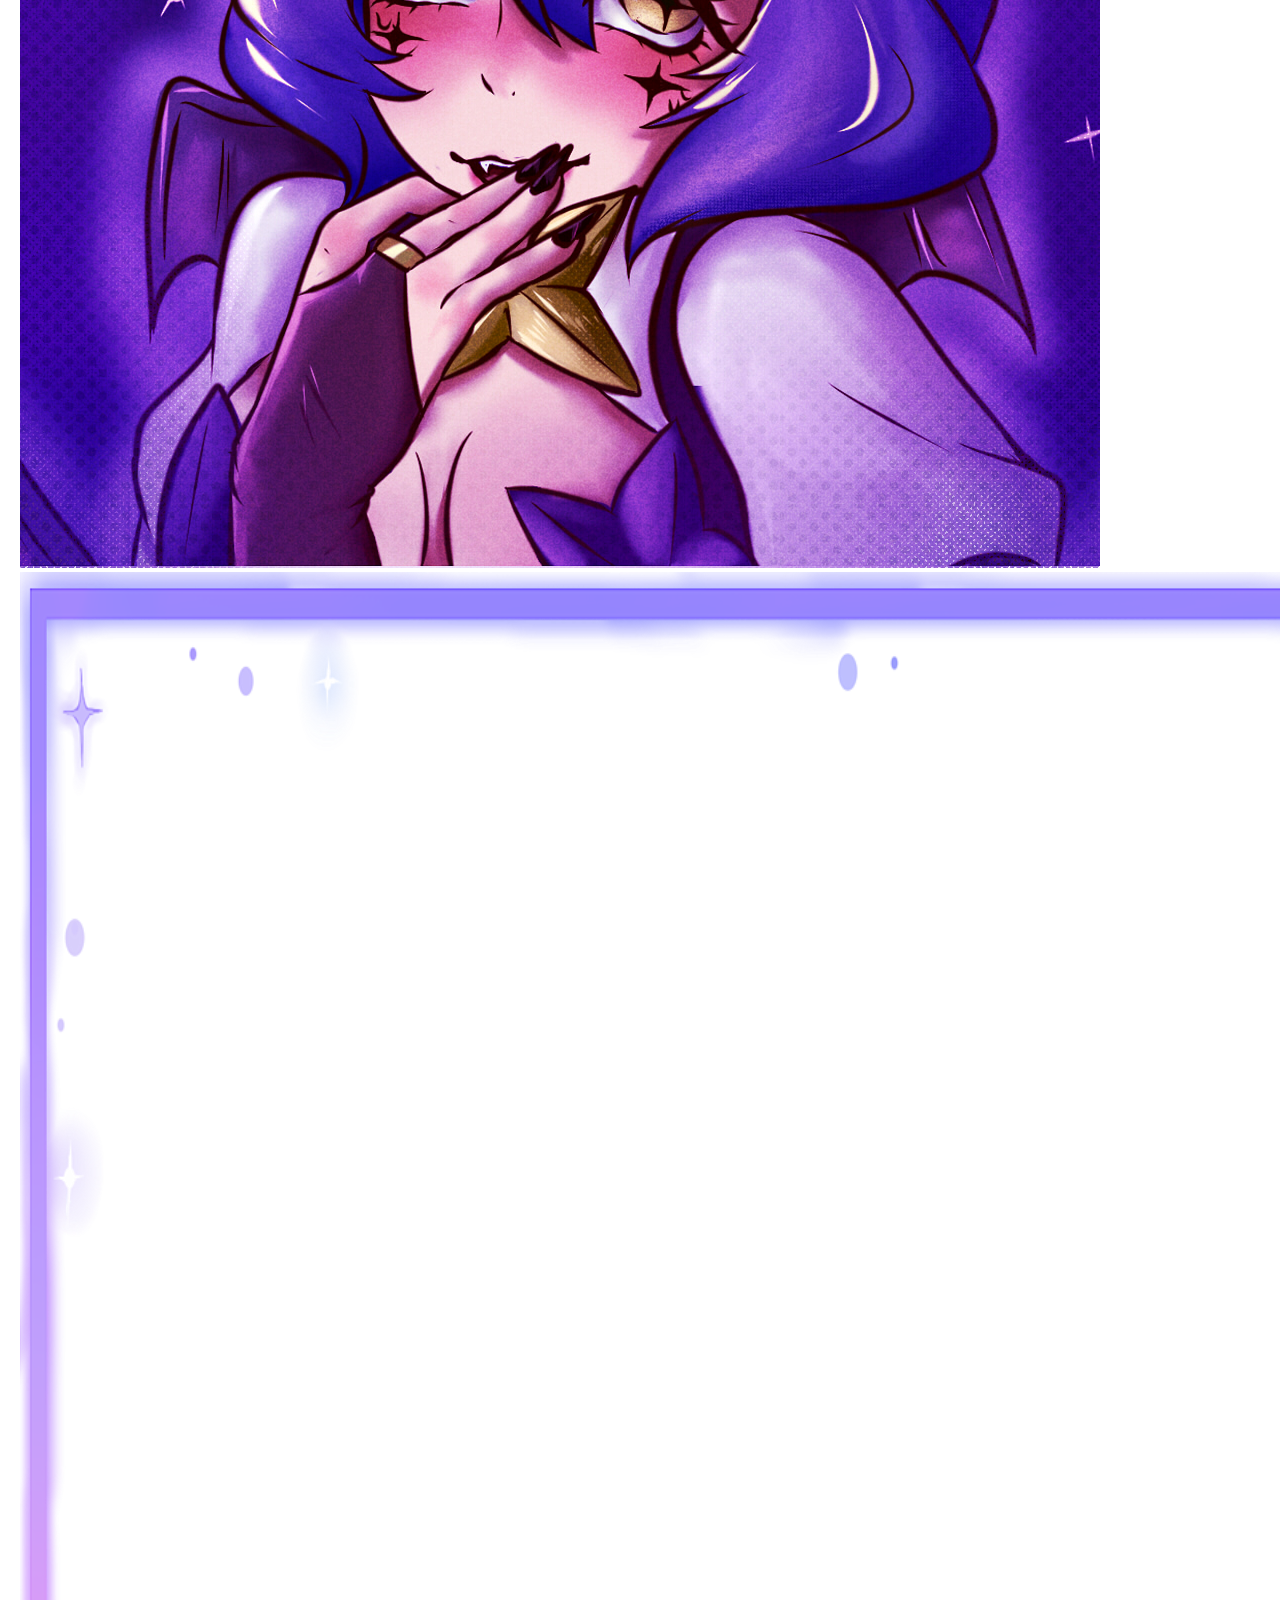
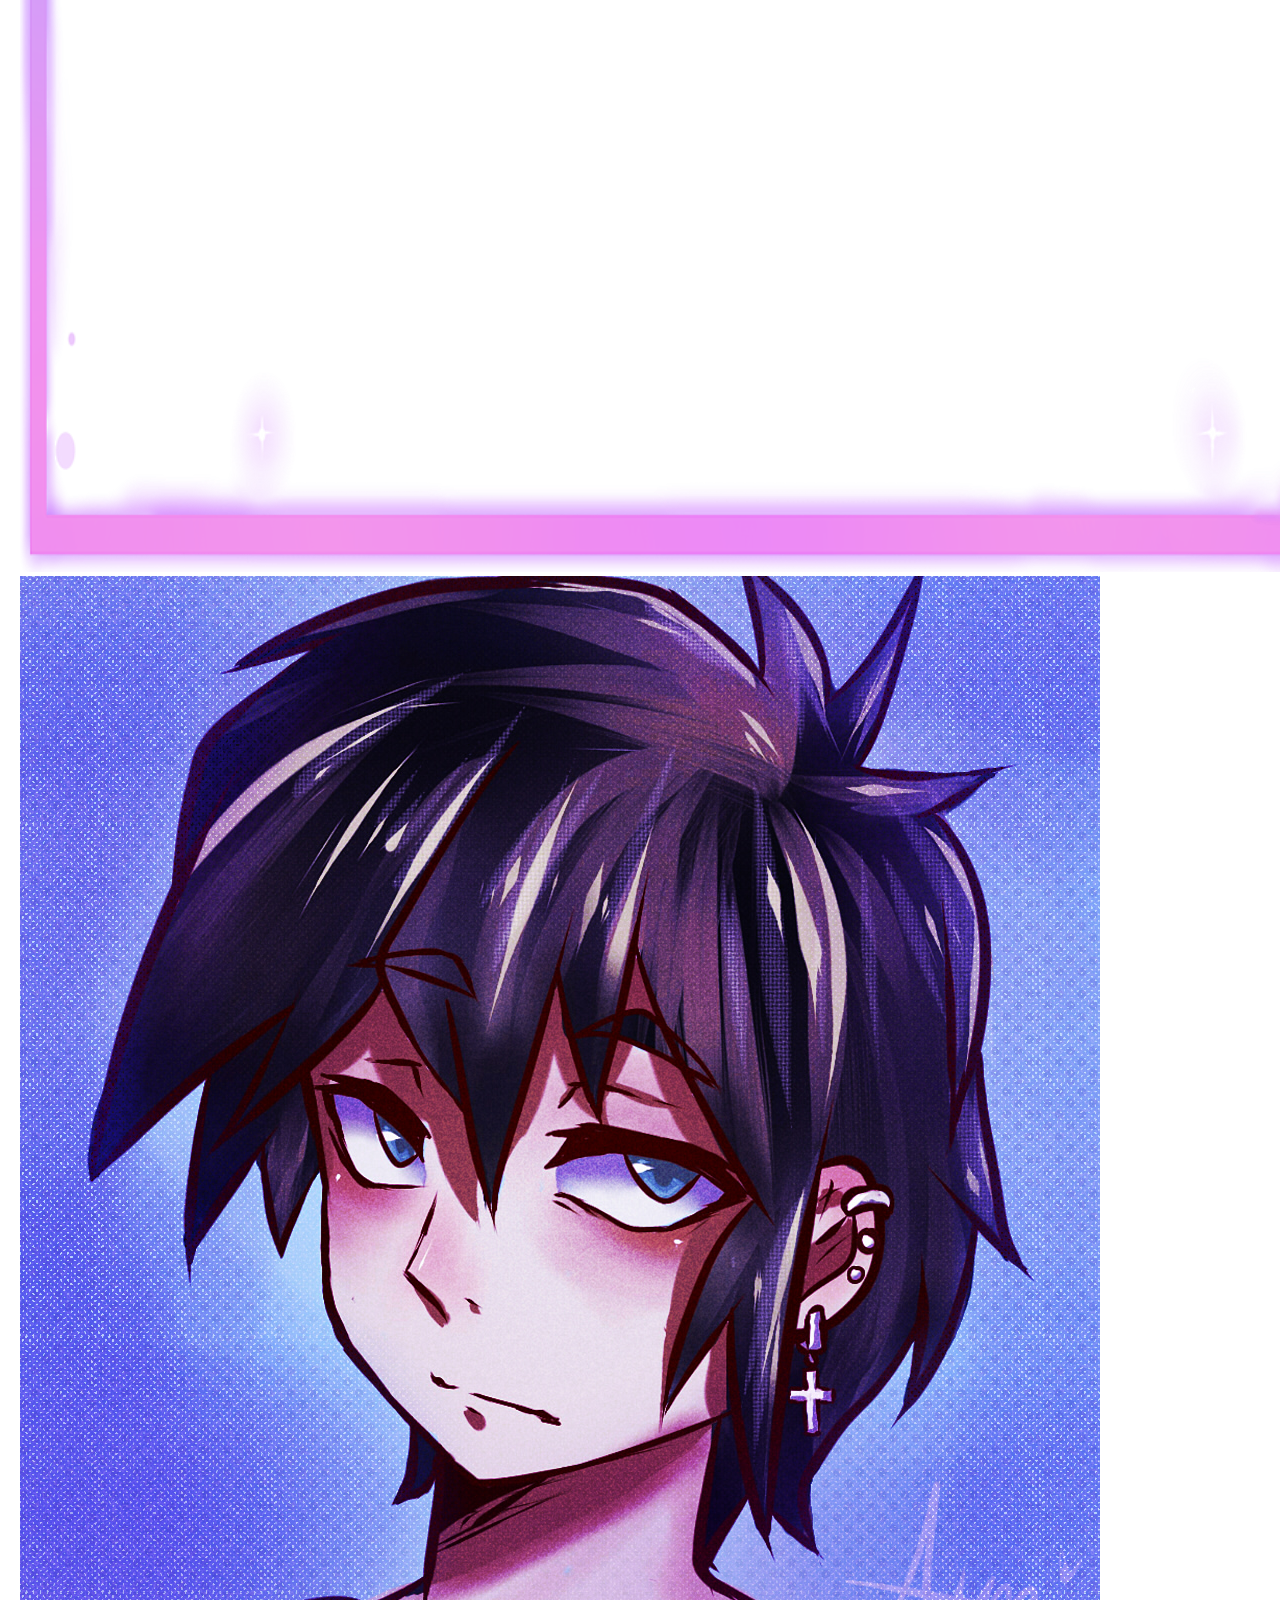
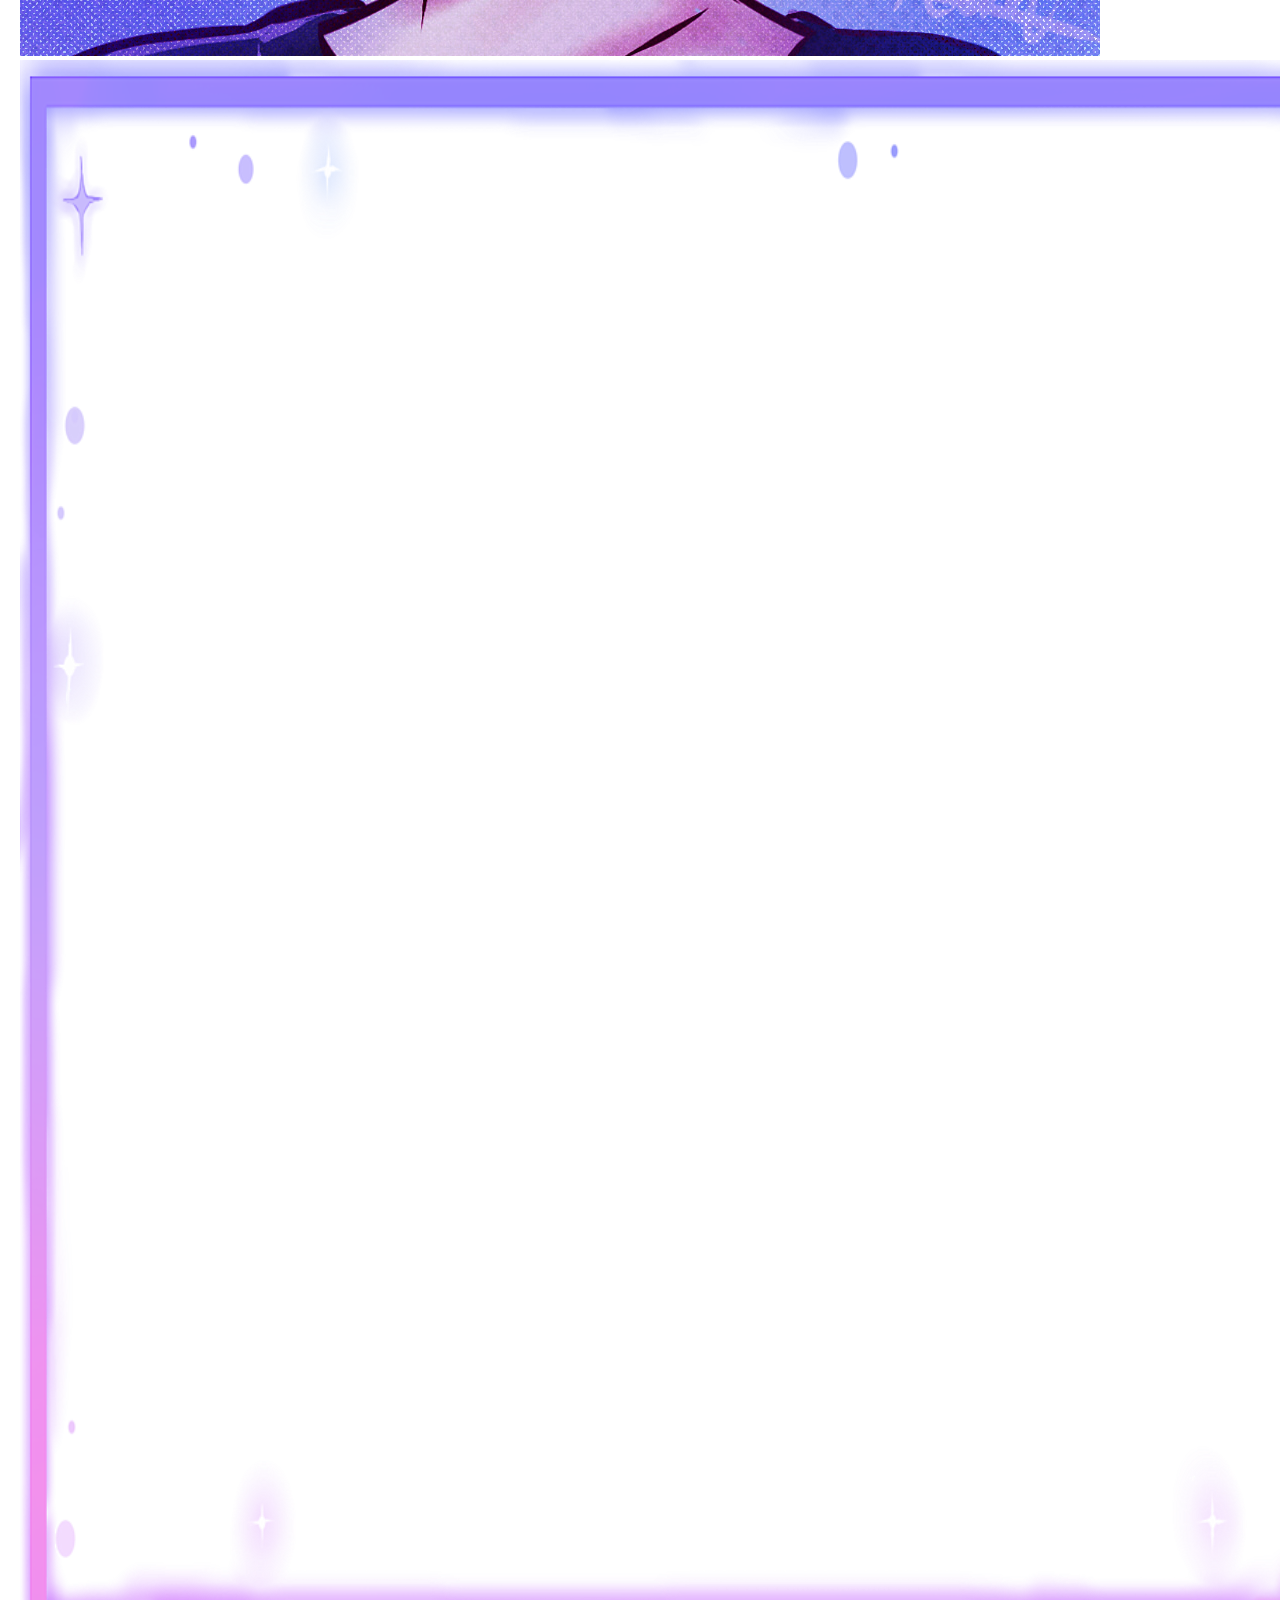
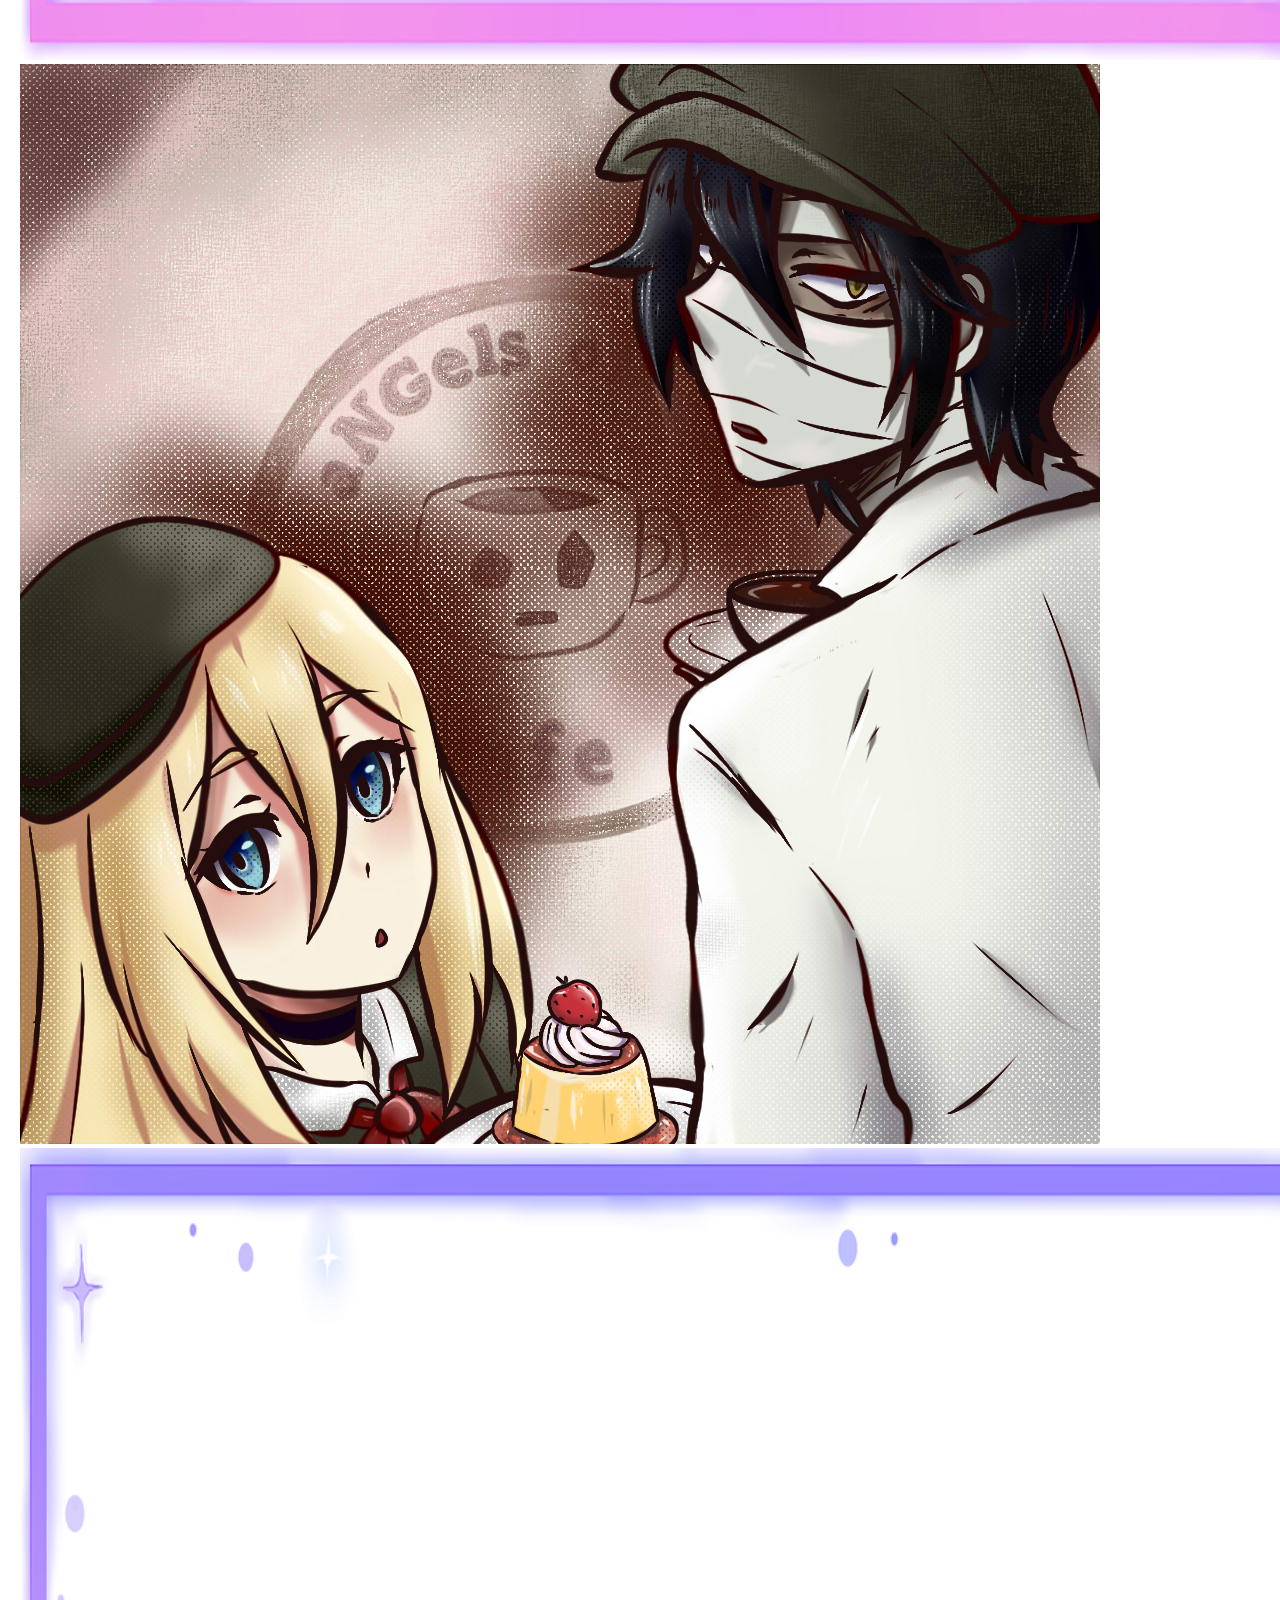
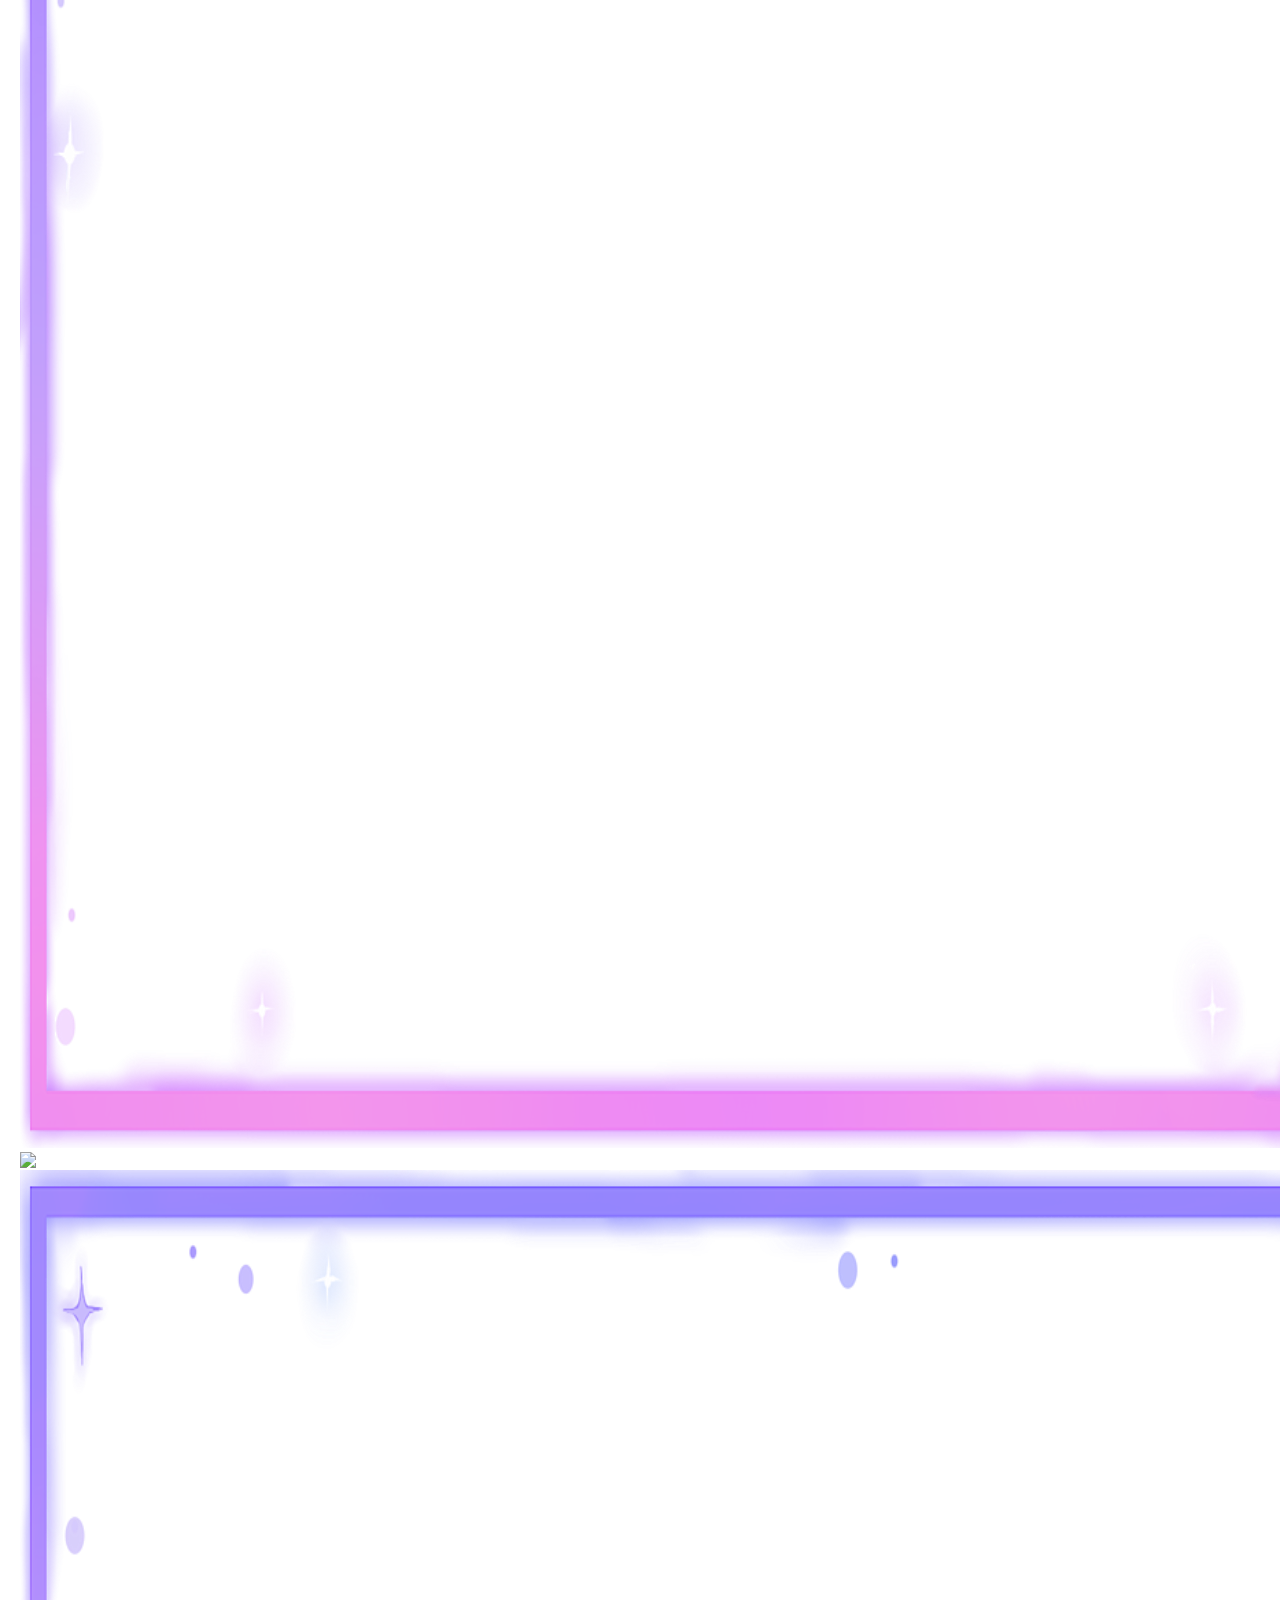
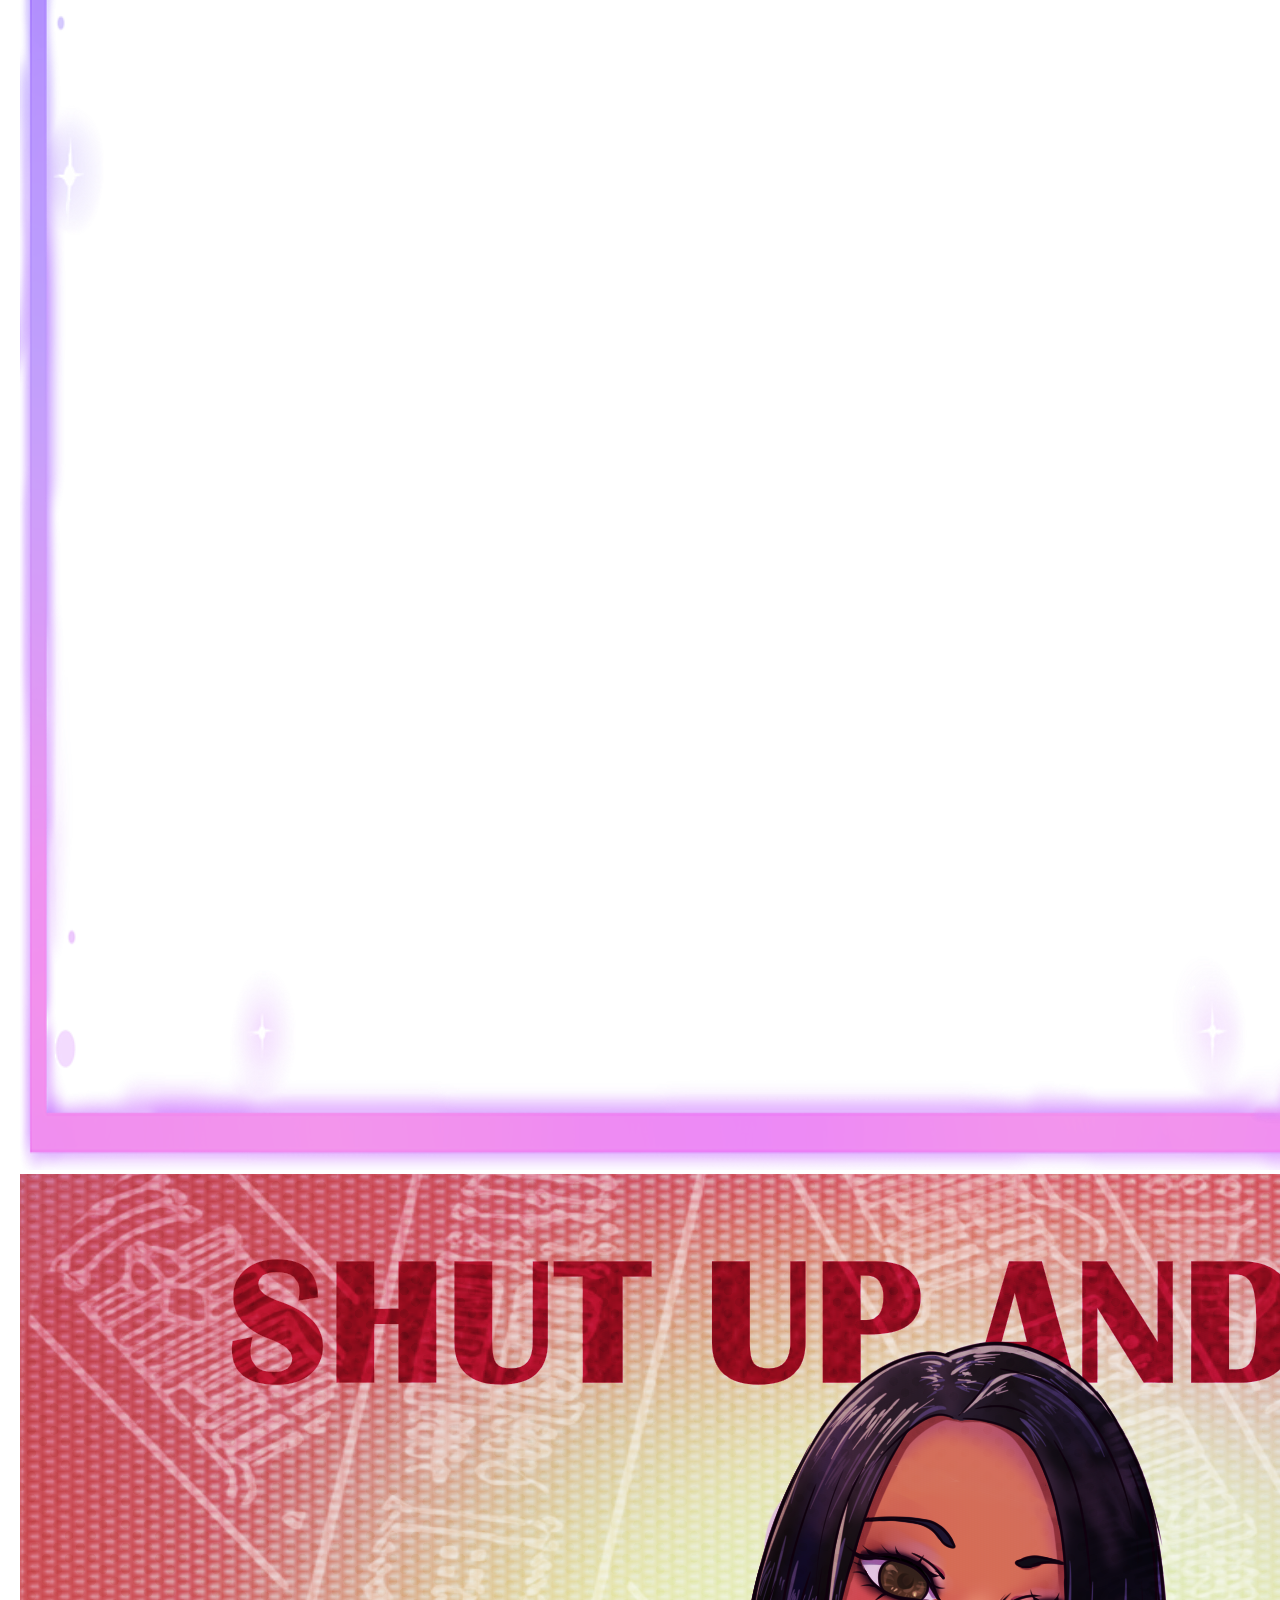
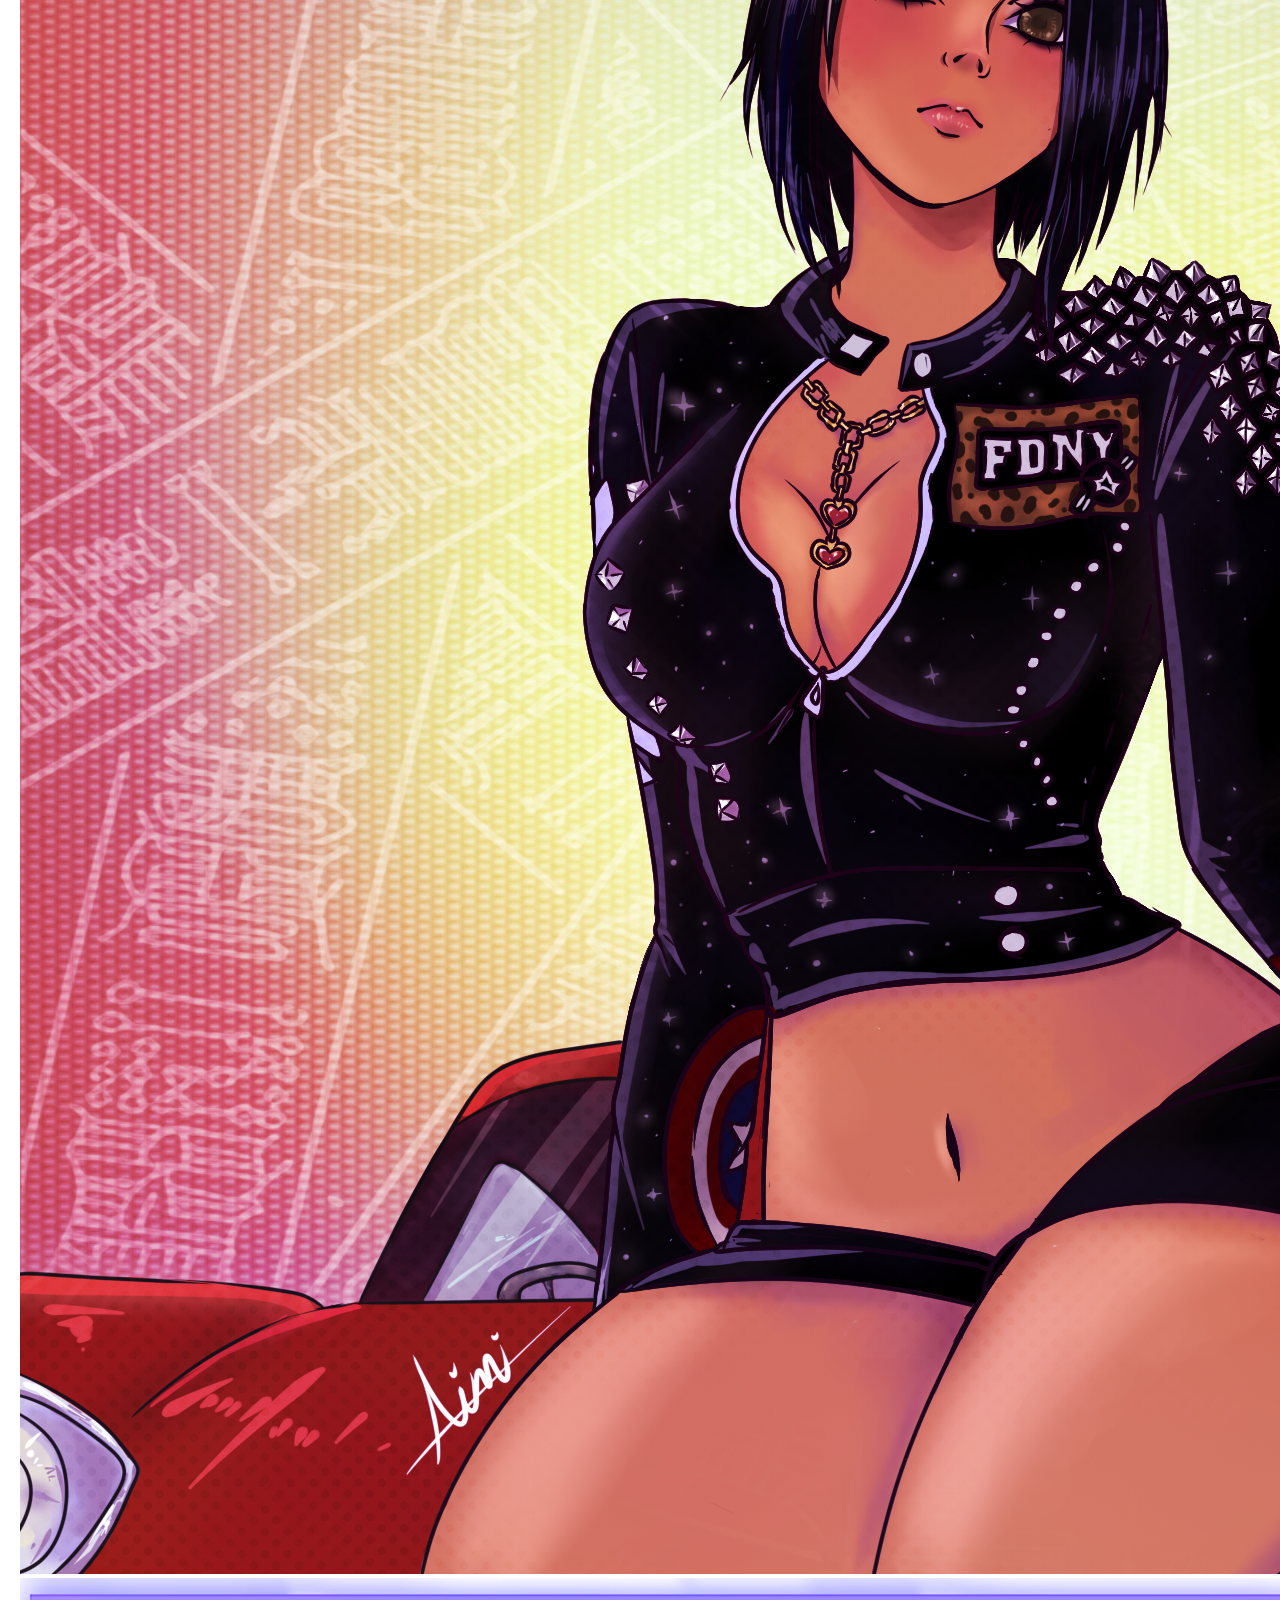
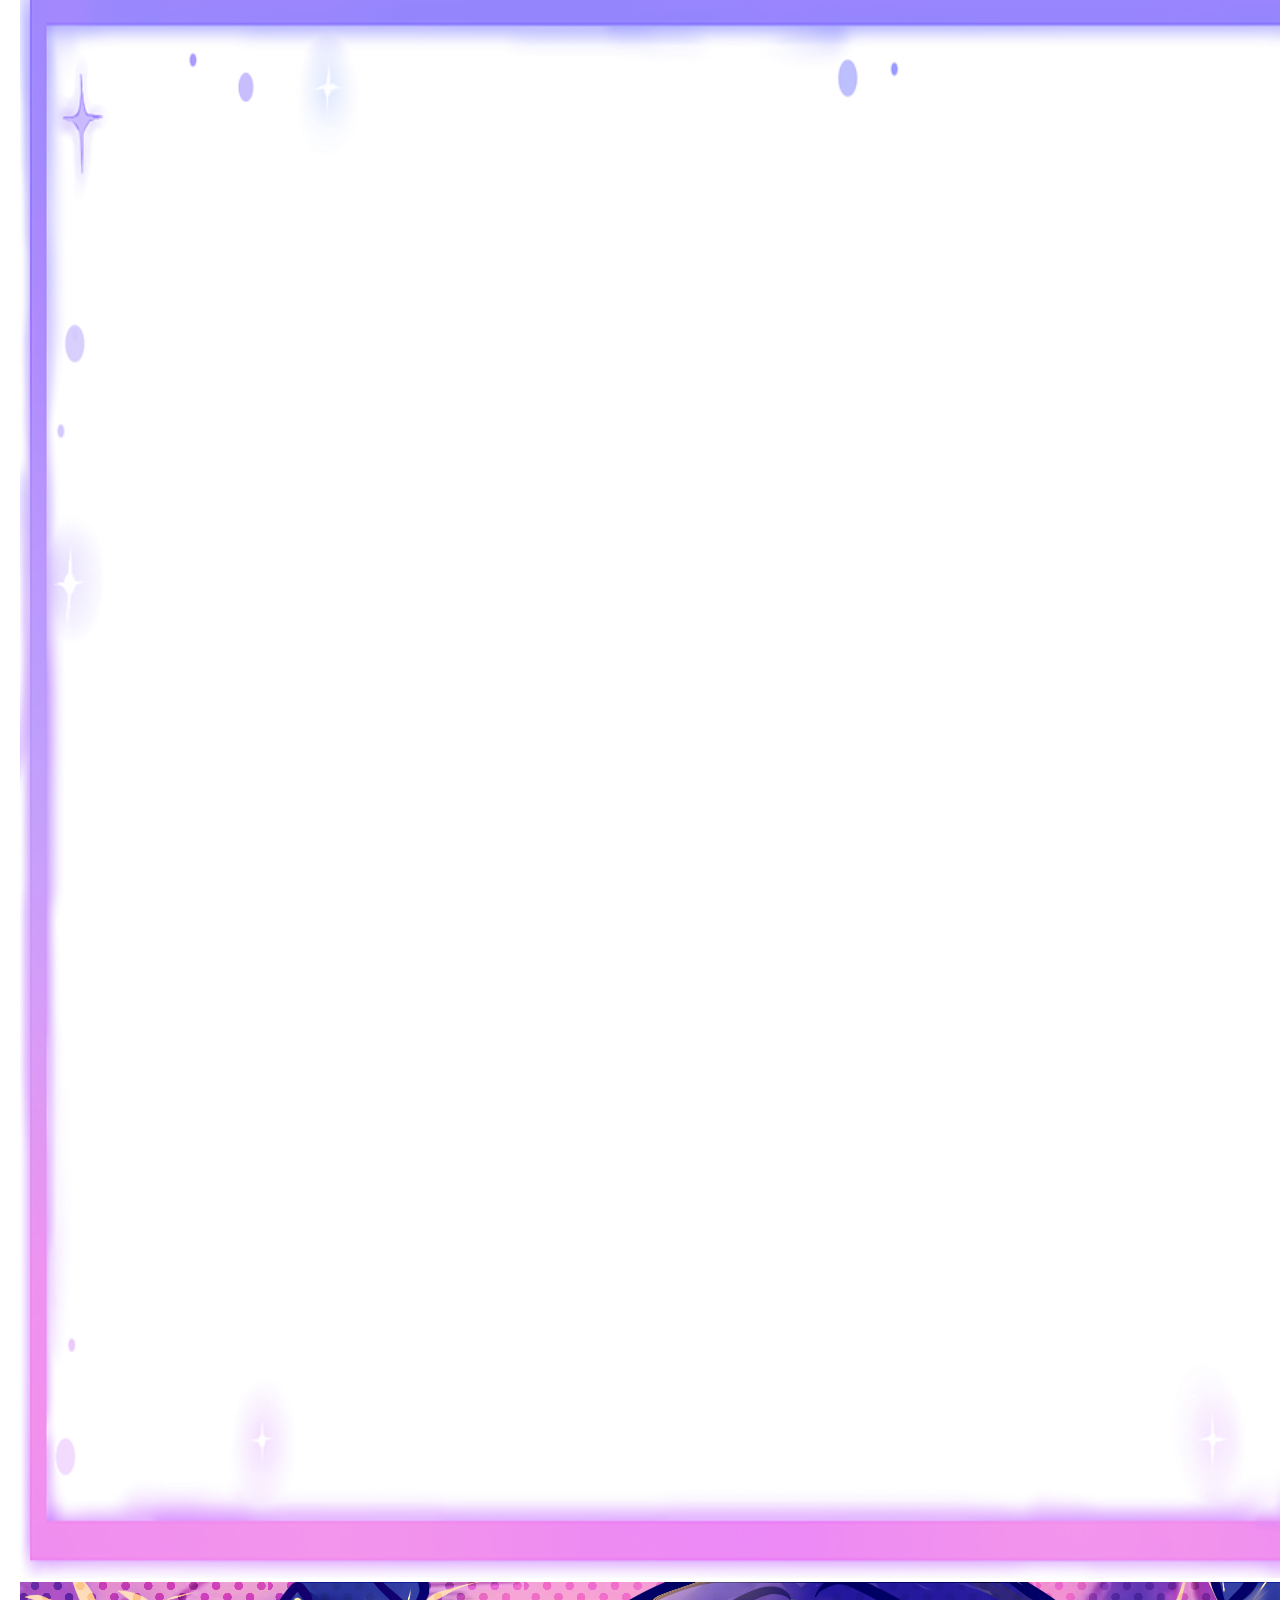
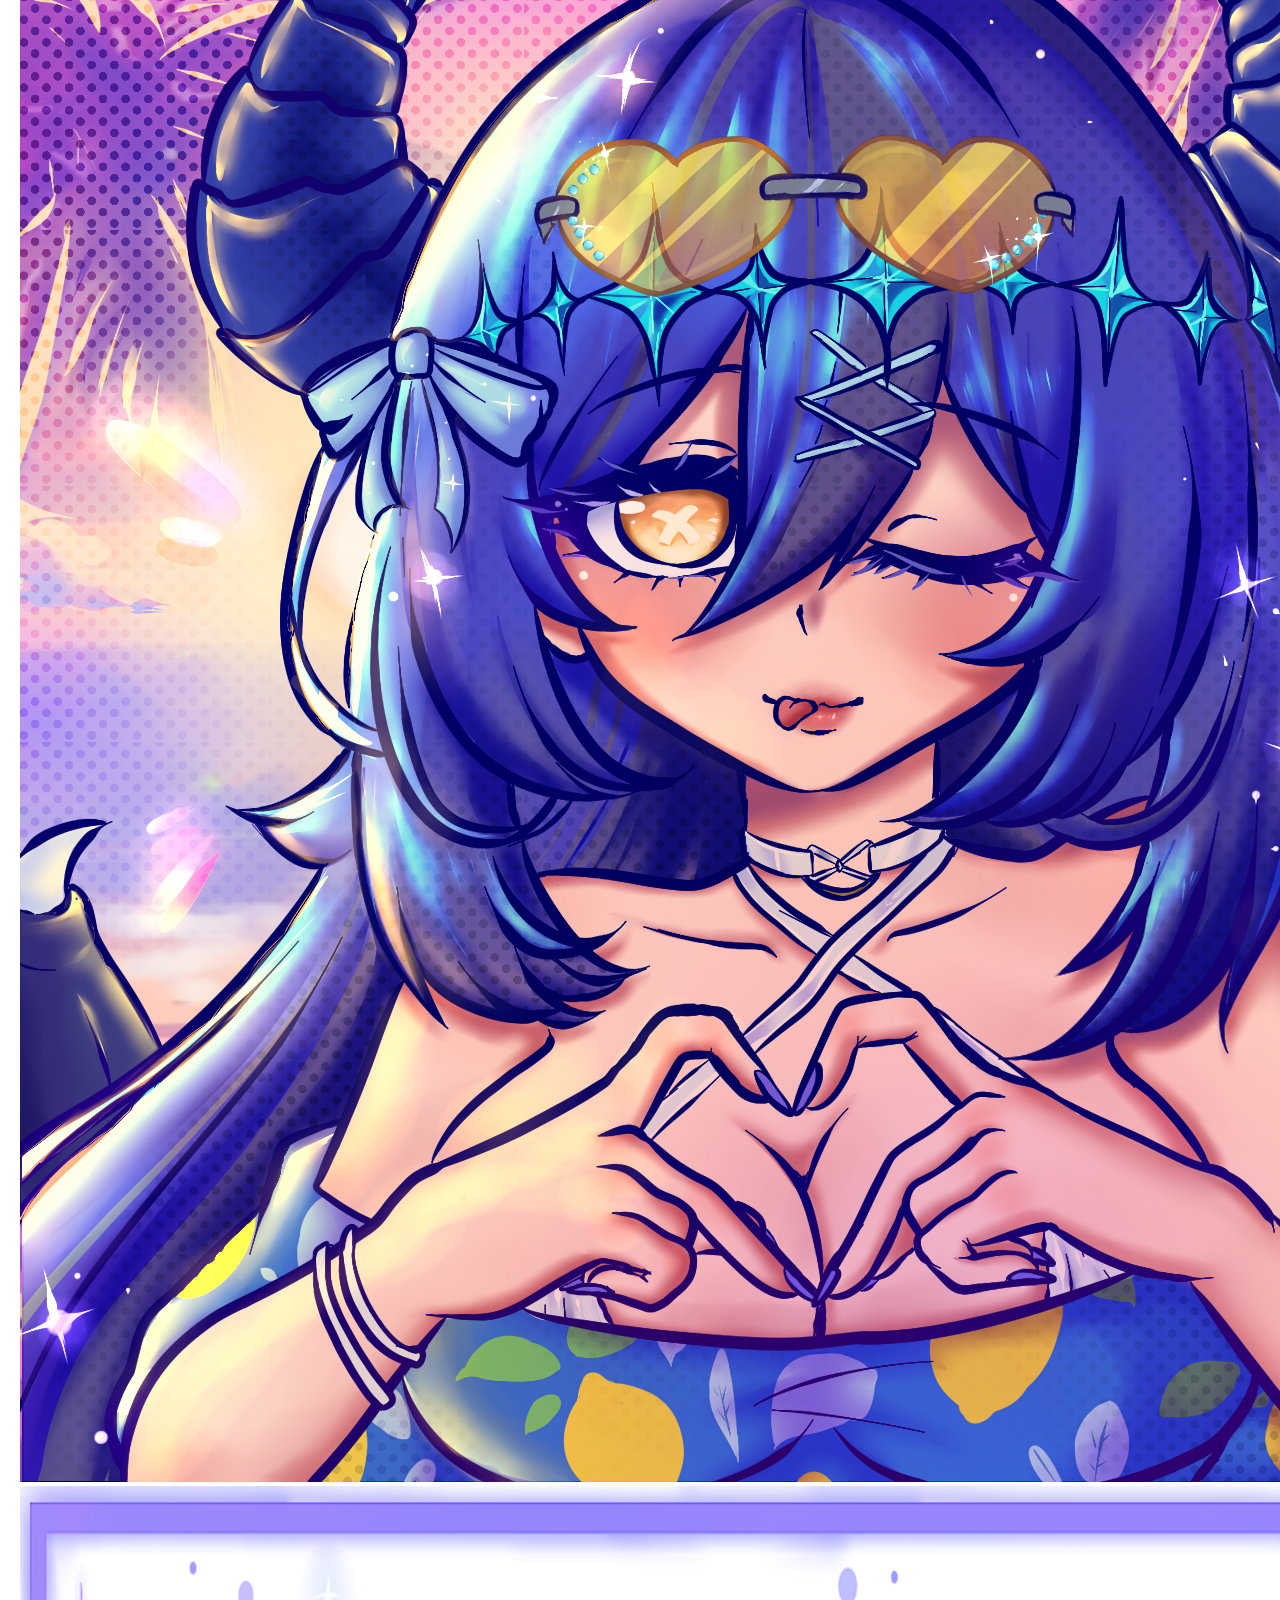
==== commit fc3ef1fa: "Update ilustraciones.html" ====
--- a/ilustraciones.html
+++ b/ilustraciones.html
@@ -57,11 +57,67 @@
     </div>
 </section>
 
-<!-- Modal para ver la imagen a pantalla completa -->
 <div id="modal-visor" class="modal-visor" onclick="cerrarModal()">
-    <span class="btn-cerrar-modal">&times;</span>
-    <img class="imagen-modal-contenido" id="img-modal-ampliada">
+    <span class="btn-cerrar-modal" onclick="cerrarModal()">&times;</span>
+    <img class="imagen-modal-contenido" id="img-modal-ampliada" alt="Ilustración ampliada">
 </div>
+
+<!-- SECCIÓN ILUSTRACIONES CUADRADAS -->
+    
+<section class="seccion-galeria-cuadrada">  
+    <div class="grid-cuadrado">
+        <!-- Tarjeta 1 -->
+        <div class="tarjeta-cuadrada" onclick="abrirModal(this)">
+            <div class="contenedor-imagen-cuadrado">
+                <img src="Img/ilustracion/demon.jpg" alt="Utena Hiiragi" class="img-cuadrada">
+                <img src="Img/marcocuadrado.png" alt="Marco" class="img-marco-cuadrado">
+            </div>
+            <!-- Opcional: Nombre o título de la ilustración -->
+            <!-- <span class="titulo-ilustracion">Título</span> -->
+        </div>
+
+        <!-- Tarjeta 2 -->
+        <div class="tarjeta-cuadrada" onclick="abrirModal(this)">
+            <div class="contenedor-imagen-cuadrado">
+                <img src="Img/ilustracion/guy.jpg" alt="Guy relax" class="img-cuadrada">
+                <img src="Img/marcocuadrado.png" alt="Marco" class="img-marco-cuadrado">
+            </div>
+        </div>
+
+        <!-- Tarjeta 3 -->
+        <div class="tarjeta-cuadrada" onclick="abrirModal(this)">
+            <div class="contenedor-imagen-cuadrado">
+                <img src="Img/ilustracion/rachel.jpg" alt="Satsuriku no tenshi Coffee" class="img-cuadrada">
+                <img src="Img/marcocuadrado.png" alt="Marco" class="img-marco-cuadrado">
+            </div>
+        </div>
+
+        <!-- Tarjeta 4 -->
+        <div class="tarjeta-cuadrada" onclick="abrirModal(this)">
+            <div class="contenedor-imagen-cuadrado">
+                <img src="IImg/ilustracion/play.jpg" alt="Bunny girl" class="img-cuadrada">
+                <img src="Img/marcocuadrado.png" alt="Marco" class="img-marco-cuadrado">
+            </div>
+        </div>
+
+        <!-- Tarjeta 5 -->
+        <div class="tarjeta-cuadrada" onclick="abrirModal(this)">
+            <div class="contenedor-imagen-cuadrado">
+                <img src="Img/ilustracion/rihhana.png" alt="Rihhana Dibujo" class="img-cuadrada">
+                <img src="Img/marcocuadrado.png" alt="Marco" class="img-marco-cuadrado">
+            </div>
+        </div>
+
+        <!-- Tarjeta 6 -->
+        <div class="tarjeta-cuadrada" onclick="abrirModal(this)">
+            <div class="contenedor-imagen-cuadrado">
+                <img src="Img/ilustracion/jeand.jpg" alt="Comisión cliente" class="img-cuadrada">
+                <img src="Img/marcocuadrado.png" alt="Marco" class="img-marco-cuadrado">
+            </div>
+        </div>
+    </div>
+</section>
+    
 <script src="JS/ilustraciones.script.js"></script>
 </body>
 </html>
--- a/CSS/ilustracion.css
+++ b/CSS/ilustracion.css
@@ -151,43 +151,50 @@
     text-shadow: 0px 2px 6px rgba(0, 0, 0, 0.6);
 }
 
-/* Modal Pantalla Completa (Lightbox) */
+/* Modal con Fondo Lila Semitransparente (Lila translucido) */
 .modal-visor {
     display: none;
     position: fixed;
-    z-index: 100;
+    z-index: 1000;
     left: 0;
     top: 0;
     width: 100%;
     height: 100%;
-    background-color: rgba(0, 0, 0, 0.88);
-    backdrop-filter: blur(5px);
+    background-color: rgba(142, 68, 173, 0.55); /* Color lila con baja opacidad */
+    backdrop-filter: blur(4px);                  /* Difumina suavemente el fondo */
     justify-content: center;
     align-items: center;
 }
 
+/* Imagen Ampliada al centro */
 .imagen-modal-contenido {
-    max-width: 90%;
-    max-height: 90vh;
-    border-radius: 10px;
-    box-shadow: 0 0 25px rgba(161, 0, 255, 0.5);
+    max-width: 85vw;
+    max-height: 85vh;
+    border-radius: 14px;
+    box-shadow: 0 0 30px rgba(74, 20, 140, 0.4);
     object-fit: contain;
-    animation: zoomModal 0.3s cubic-bezier(0.175, 0.885, 0.32, 1.275);
-}
-
+    animation: zoomModal 0.3s ease-out;
+}
+
+/* Botón 'X' Morado / Rosa Oscuro en la esquina superior */
 .btn-cerrar-modal {
     position: absolute;
-    top: 20px;
+    top: 25px;
     right: 35px;
-    color: #ffffff;
-    font-size: 40px;
+    color: #880e4f;                     /* Morado / Rosa oscuro */
+    font-size: 45px;
     font-weight: bold;
+    font-family: Arial, sans-serif;
     cursor: pointer;
-    transition: color 0.2s ease;
+    line-height: 1;
+    user-select: none;
+    text-shadow: 0 0 10px rgba(255, 255, 255, 0.8);
+    transition: transform 0.2s ease, color 0.2s ease;
 }
 
 .btn-cerrar-modal:hover {
-    color: #a100ff;
+    color: #d81b60;                     /* Tono más vibrante al pasar el cursor */
+    transform: scale(1.2);
 }
 
 @keyframes zoomModal {
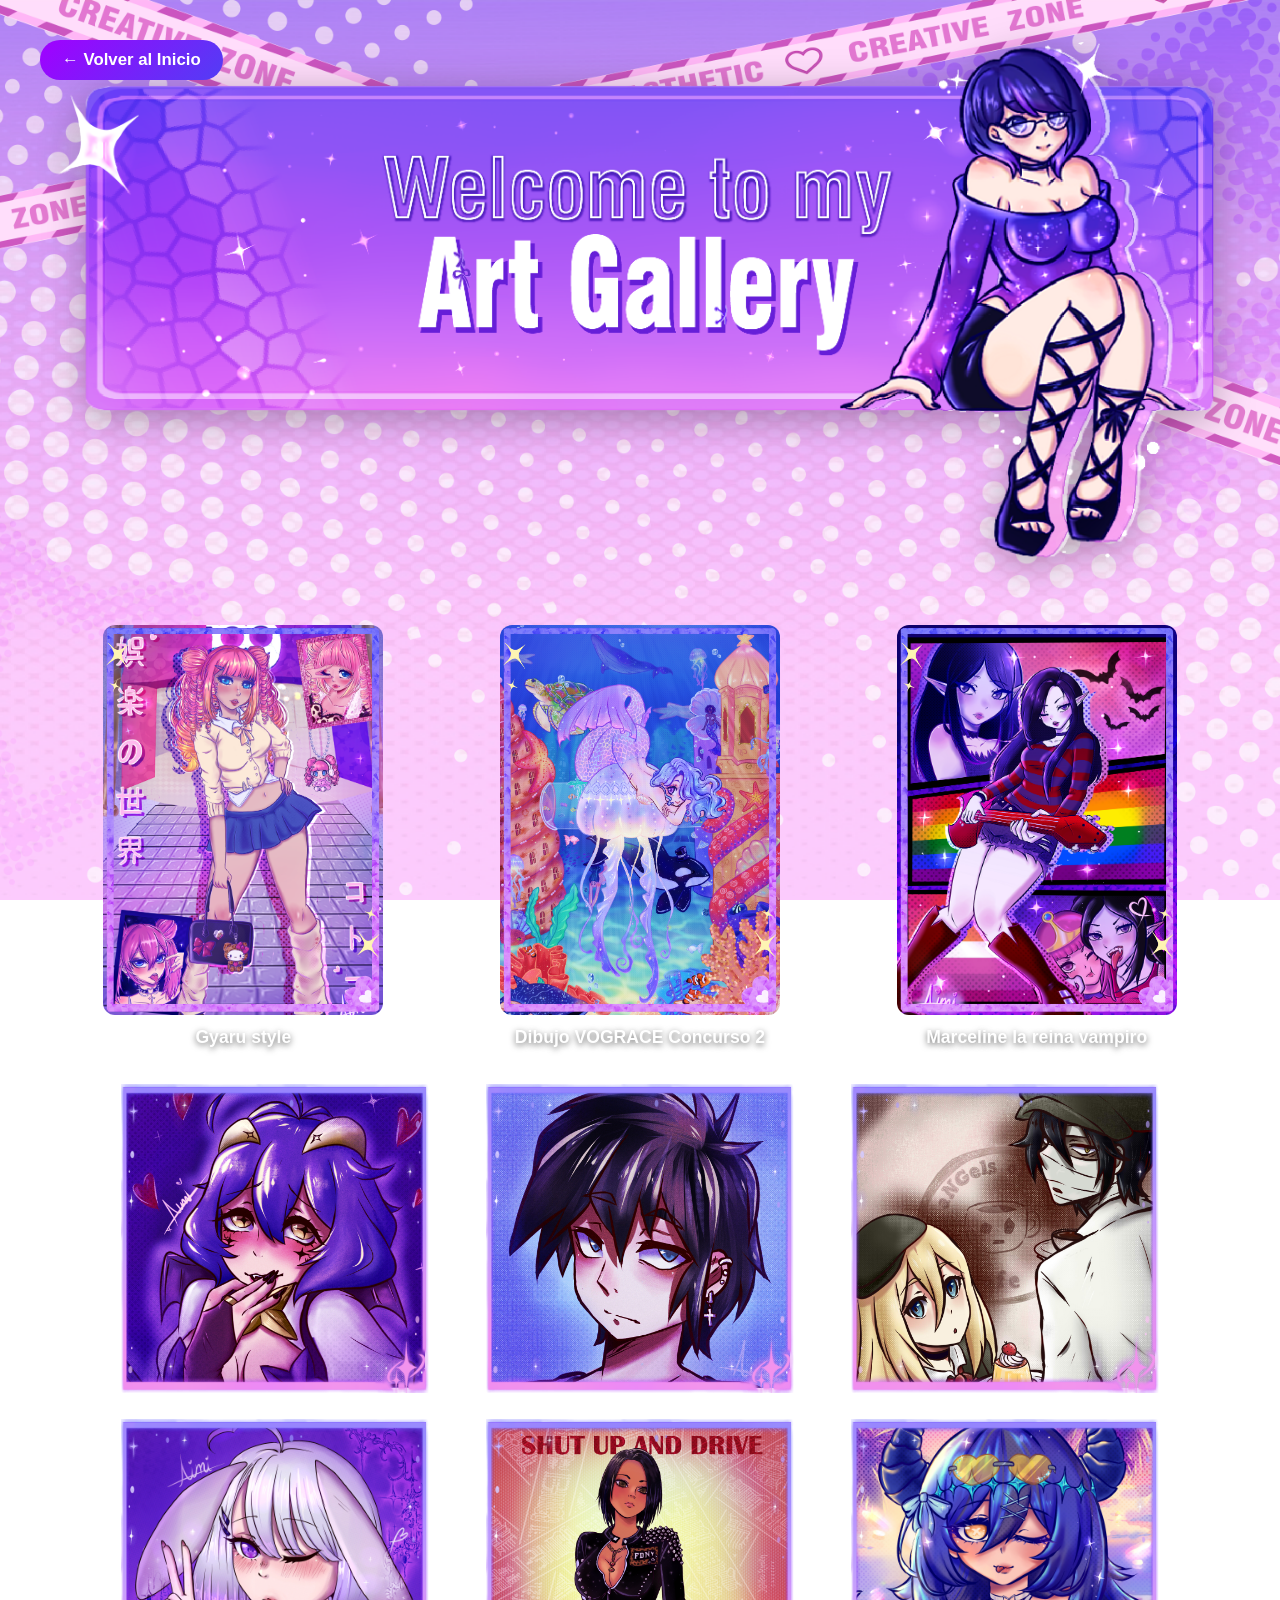
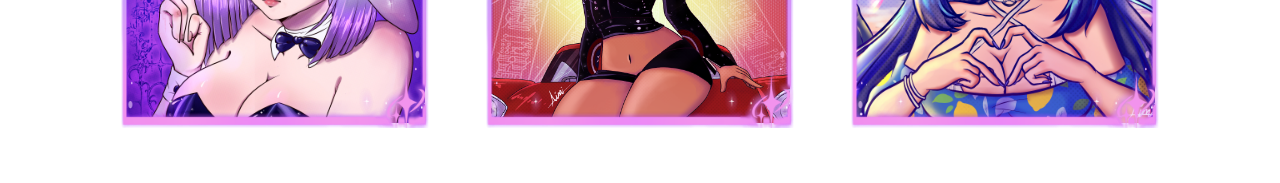
==== commit c6acc74b: "Update ilustraciones.html" ====
--- a/ilustraciones.html
+++ b/ilustraciones.html
@@ -95,7 +95,7 @@
         <!-- Tarjeta 4 -->
         <div class="tarjeta-cuadrada" onclick="abrirModal(this)">
             <div class="contenedor-imagen-cuadrado">
-                <img src="IImg/ilustracion/play.jpg" alt="Bunny girl" class="img-cuadrada">
+                <img src="Img/ilustracion/play.jpg" alt="Bunny girl" class="img-cuadrada">
                 <img src="Img/marcocuadrado.png" alt="Marco" class="img-marco-cuadrado">
             </div>
         </div>
--- a/CSS/ilustracion.css
+++ b/CSS/ilustracion.css
@@ -197,6 +197,74 @@
     transform: scale(1.2);
 }
 
+/* --- SECCIÓN GALERÍA CUADRADA --- */
+.seccion-galeria-cuadrada {
+    width: 100%;
+    max-width: 1100px;
+    margin: 40px auto;
+    padding: 0 20px;
+    box-sizing: border-box;
+    text-align: center;
+}
+
+.titulo-seccion-galeria {
+    color: #ffffff;
+    font-size: 1.8rem;
+    margin-bottom: 30px;
+    text-shadow: 2px 2px 6px rgba(0, 0, 0, 0.4);
+}
+
+/* Grid de 3 columnas (se ajusta en pantallas pequeñas) */
+.grid-cuadrado {
+    display: grid;
+    grid-template-columns: repeat(auto-fit, minmax(260px, 1fr));
+    gap: 35px;
+    justify-items: center;
+}
+
+/* Tarjeta individual con efecto hover */
+.tarjeta-cuadrada {
+    width: 100%;
+    max-width: 300px;
+    cursor: pointer;
+    transition: transform 0.3s ease, filter 0.3s ease;
+}
+
+.tarjeta-cuadrada:hover {
+    transform: translateY(-6px) scale(1.02);
+    filter: brightness(1.05);
+}
+
+/* Contenedor de imagen y marco superpuesto */
+.contenedor-imagen-cuadrado {
+    position: relative;
+    width: 100%;
+    aspect-ratio: 1 / 1; /* Garantiza proporción cuadrada perfecta */
+    display: flex;
+    justify-content: center;
+    align-items: center;
+}
+
+.img-cuadrada {
+    width: 100%;
+    height: 100%;
+    object-fit: cover; /* Recorta suavemente la ilustración para llenar el cuadrado */
+    border-radius: 6px;
+    display: block;
+}
+
+/* Marco ajustado a las dimensiones de marcocuadrado.png */
+.img-marco-cuadrado {
+    position: absolute;
+    top: -1.5%;
+    left: -1.5%;
+    width: 103%;
+    height: 103%;
+    pointer-events: none;
+    object-fit: fill;
+    z-index: 2;
+}
+
 @keyframes zoomModal {
     from { transform: scale(0.7); opacity: 0; }
     to { transform: scale(1); opacity: 1; }
